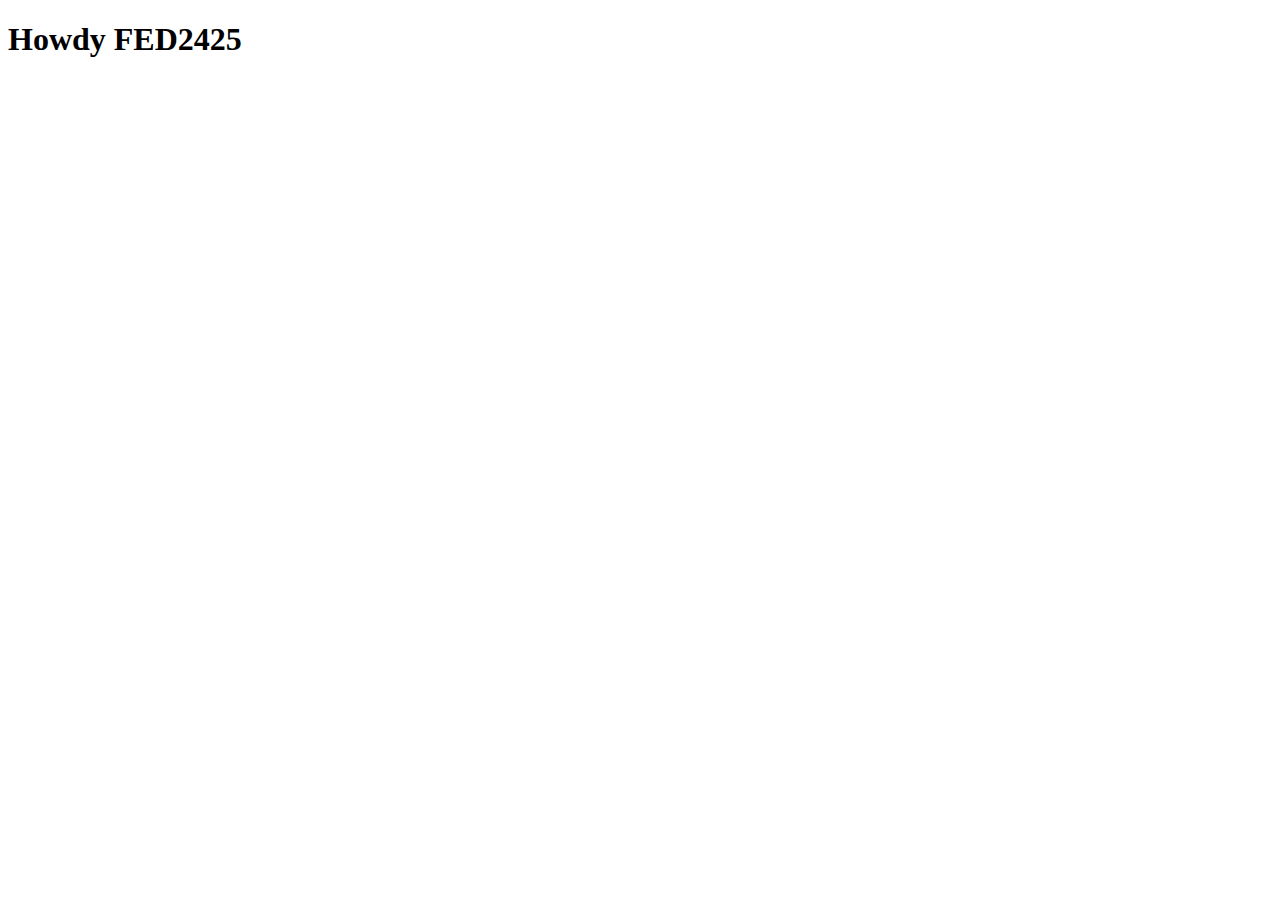
==== index.html @ 5f489bdc "Add files via upload" ====
<!DOCTYPE html>
<html lang="nl">
	
<head>
	<meta charset="UTF-8">
	<meta name="author" content="jouw naam">
	<meta name="viewport" content="width=device-width, initial-scale=1">
	
	<title>Howdy FED2425</title>
	
	<link href="styles/style.css" rel="stylesheet">
	<link rel="icon" type="image/svg+xml" href="images/favicon.svg">
</head>

<body>
	<h1>Howdy FED2425</h1>

	<script defer src="scripts/script.js"></script>
</body>
	
</html>
---- styles/style.css ----
/**************/
/* CSS REMEDY */
/**************/
*, *::after, *::before {
  box-sizing:border-box;  
}






/*********************/
/* CUSTOM PROPERTIES */
/*********************/
:root {
	/* startje */
	--color-text:#111;
	--color-background:#eee;
}





/****************/
/* JOUW STYLING */
/****************/

/* jouw code */
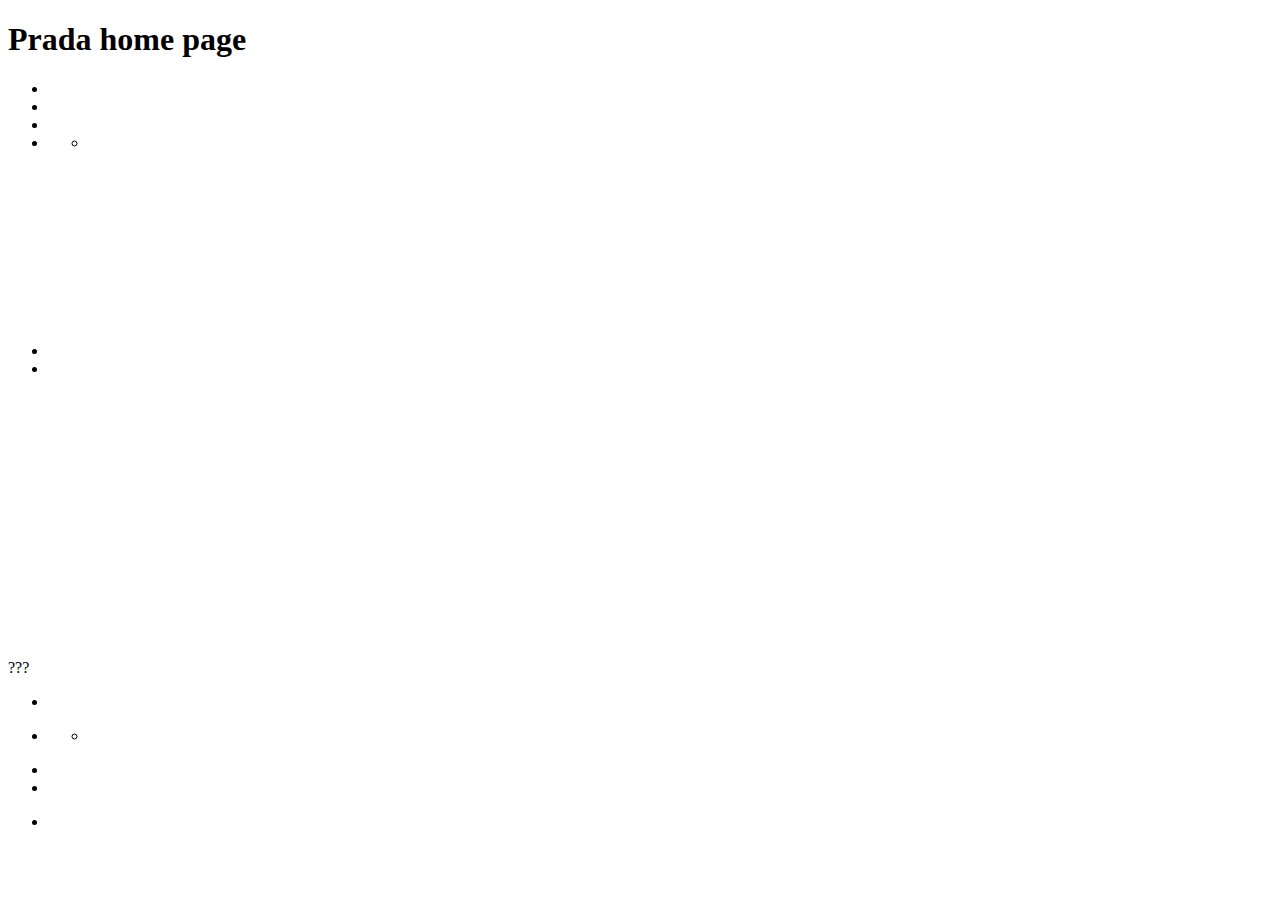
==== commit add05ef9: "Add files via upload" ====
--- a/index.html
+++ b/index.html
@@ -6,14 +6,156 @@
 	<meta name="author" content="jouw naam">
 	<meta name="viewport" content="width=device-width, initial-scale=1">
 	
-	<title>Howdy FED2425</title>
+	<title>Prada</title>
 	
 	<link href="styles/style.css" rel="stylesheet">
 	<link rel="icon" type="image/svg+xml" href="images/favicon.svg">
 </head>
 
 <body>
-	<h1>Howdy FED2425</h1>
+
+	<!-- HEADER -->
+	<header>
+		<h1>Prada home page</h1> 
+		<nav>
+			<ul>
+				<li>
+					<a href=""> <img src="" alt="">
+					</a>
+				</li>
+				<li>
+					<img src="" alt="">
+				</li>
+				<li>
+					<a href=""> <img src="" alt="">
+					</a>
+				</li>
+				<li>
+					<ul>
+						<li></li>
+					</ul>
+				</li>
+			</ul>
+		</nav>
+	</header>
+
+	
+	
+	<!-- MAIN -->
+	<main>
+
+		<!-- Section 1; Holiday Collection -->
+		<section>
+			<video src=""></video>
+			<h2></h2>
+			<p></p>
+			<ul>
+				<li>
+					<a href=""></a>
+				</li>
+				<li>
+					<a href=""></a>
+				</li>
+			</ul>
+		</section>
+
+		<!-- Section 2; Gifts for Her -->
+		<section>
+			<img src="" alt="">
+			<h2></h2>
+			<a href=""></a>
+		</section>
+
+		<!-- Section 3; Gifts for Him -->
+		<section>
+			<img src="" alt="">
+			<h2></h2>
+			<a href=""></a>
+		</section>
+
+		<!-- Section 4; Women's Bags -->
+		<section>
+			<img src="" alt="">
+			<h2></h2>
+			<a href=""></a>
+		</section>
+
+		<!-- Section 5; Men's Bags -->
+		<section>
+			<img src="" alt="">
+			<h2></h2>
+			<a href=""></a>
+		</section>
+
+		<!-- Section 6; Women's Shoes -->
+		<section>
+			<img src="" alt="">
+			<h2></h2>
+			<a href=""></a>
+		</section>
+
+		<!-- Section 7; Men's Shoes -->
+		<section>
+			<img src="" alt="">
+			<h2></h2>
+			<a href=""></a>
+		</section>		
+
+		<!-- Section; NEWS -->
+		<section>
+			<img src="" alt="">
+			<h2></h2>
+			<p></p>
+			<a href=""></a>
+		</section>
+
+	</main>
+
+
+
+	<!-- FOOTER -->
+	<footer>
+		<!-- Newsletter -->
+		<section>
+			<h2></h2>
+			???
+			<p></p>
+			<ul>
+				<li>
+					<a href=""><img src="" alt=""></a>
+				</li>
+			</ul>
+		</section>
+
+		<!-- FooterNav -->
+		<nav>
+			<ul>
+				<li>
+					<ul>
+						<li></li>
+					</ul>
+				</li>
+			</ul>
+		</nav>
+
+		<!-- FooterInfo -->
+		<section>
+			<ul>
+				<li>
+					<img src="" alt="">
+					<a href=""></a>
+				</li>
+				<li>
+					<img src="" alt="">
+					<a href=""></a>
+				</li>
+				<li>
+					<p></p>
+				</li>
+			</ul>
+		</section>
+	</footer>
+
 
 	<script defer src="scripts/script.js"></script>
 </body>
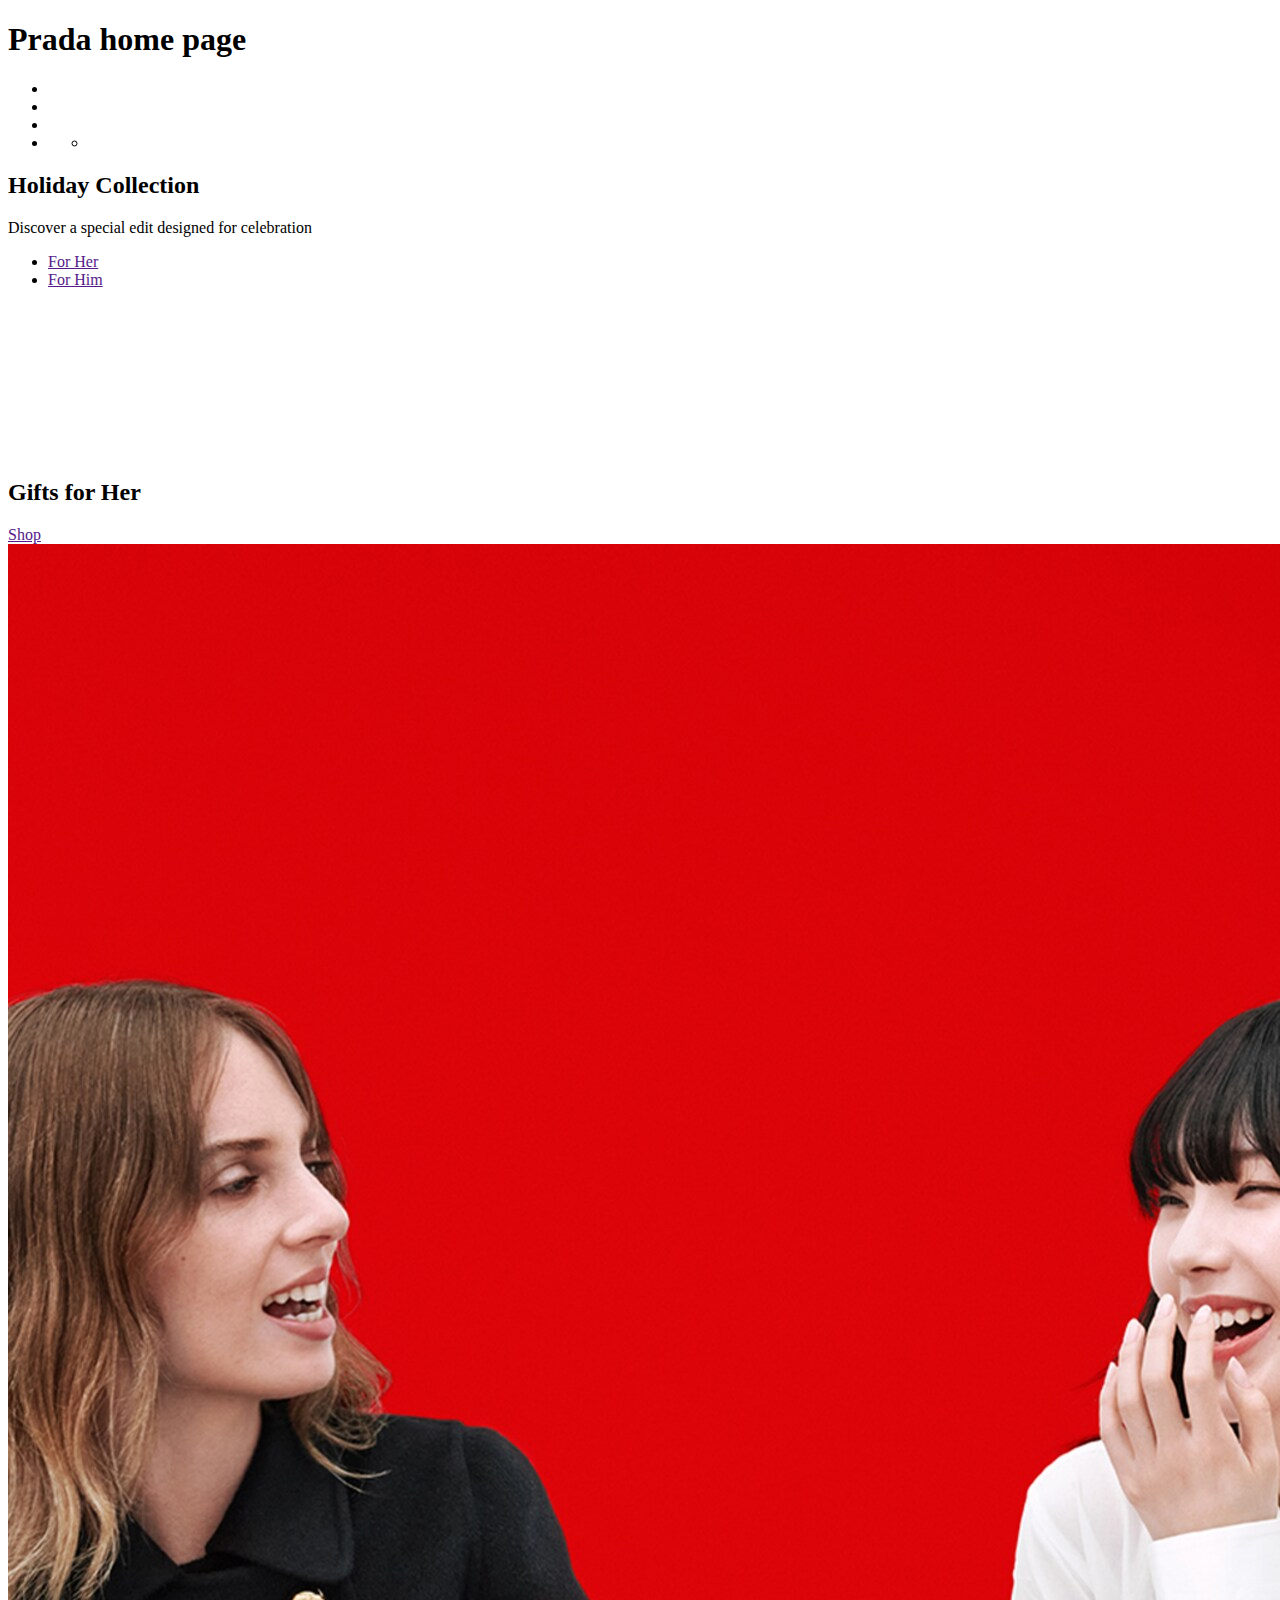
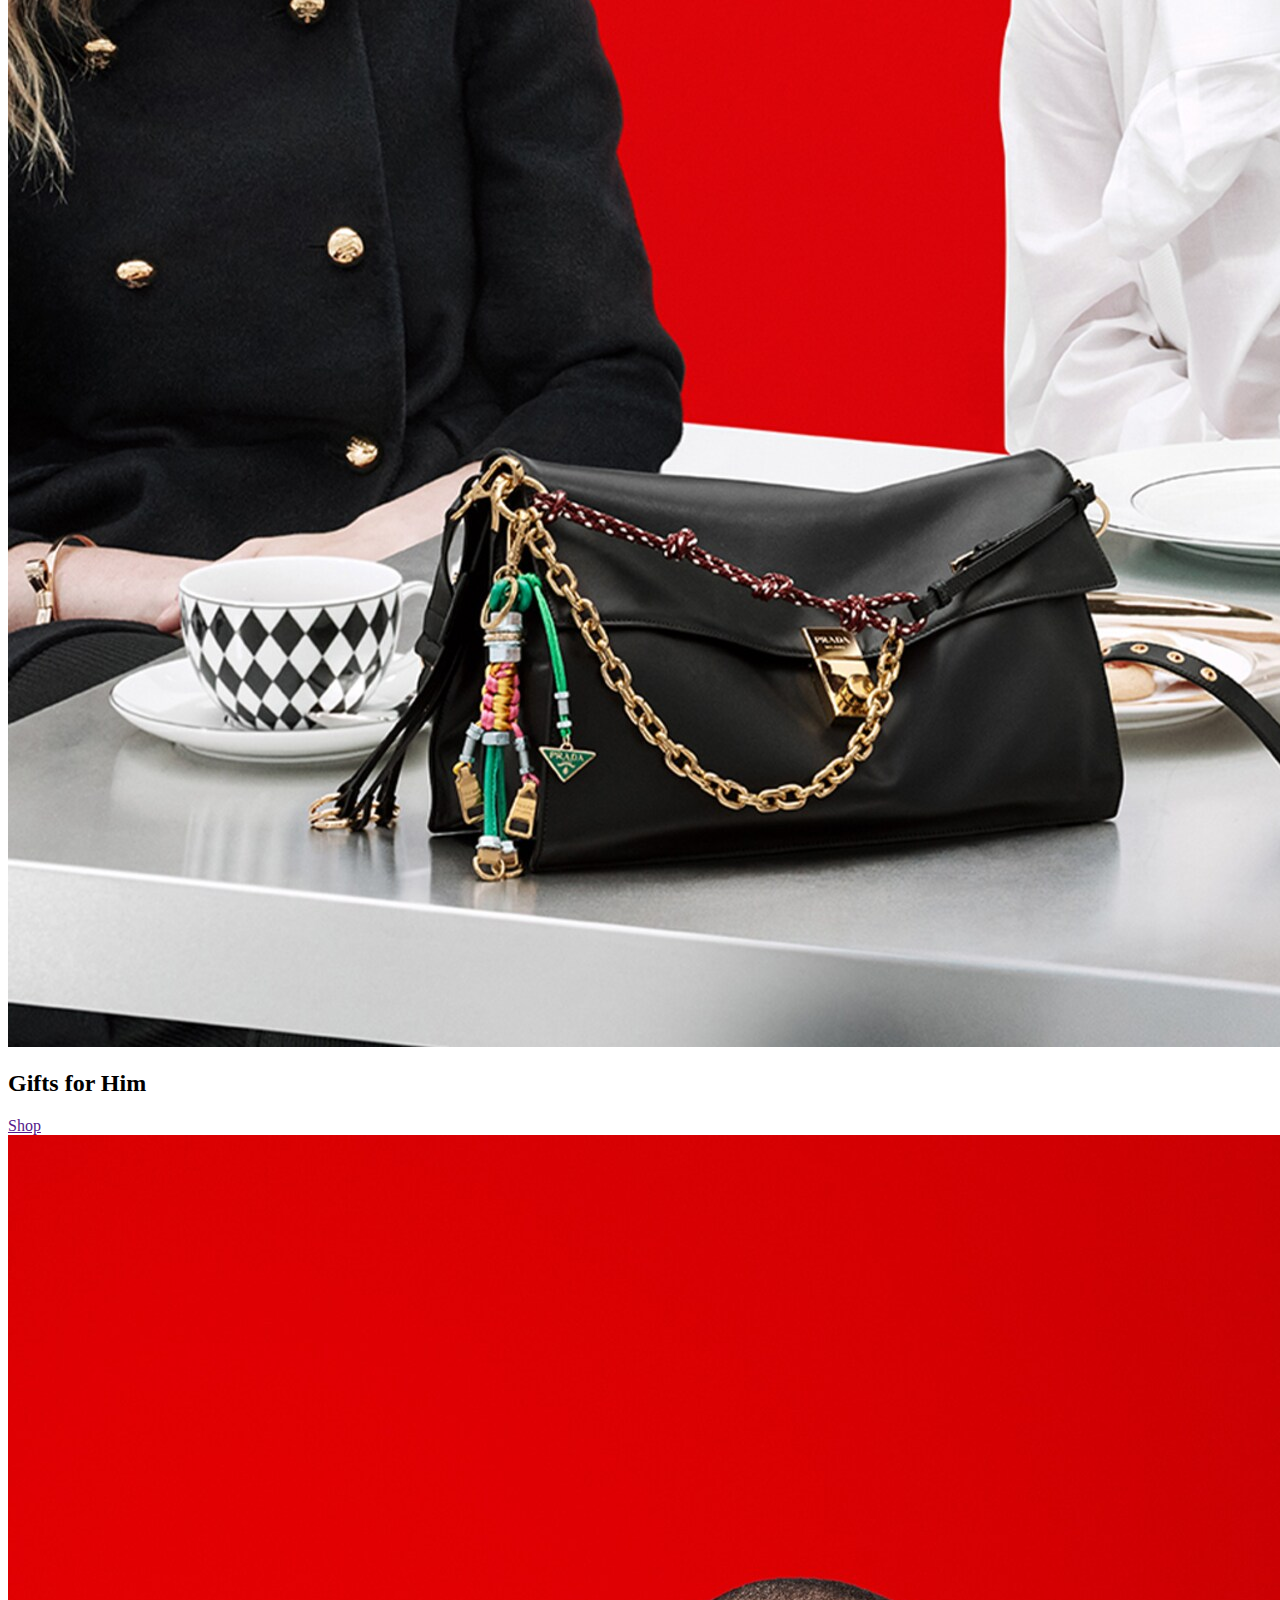
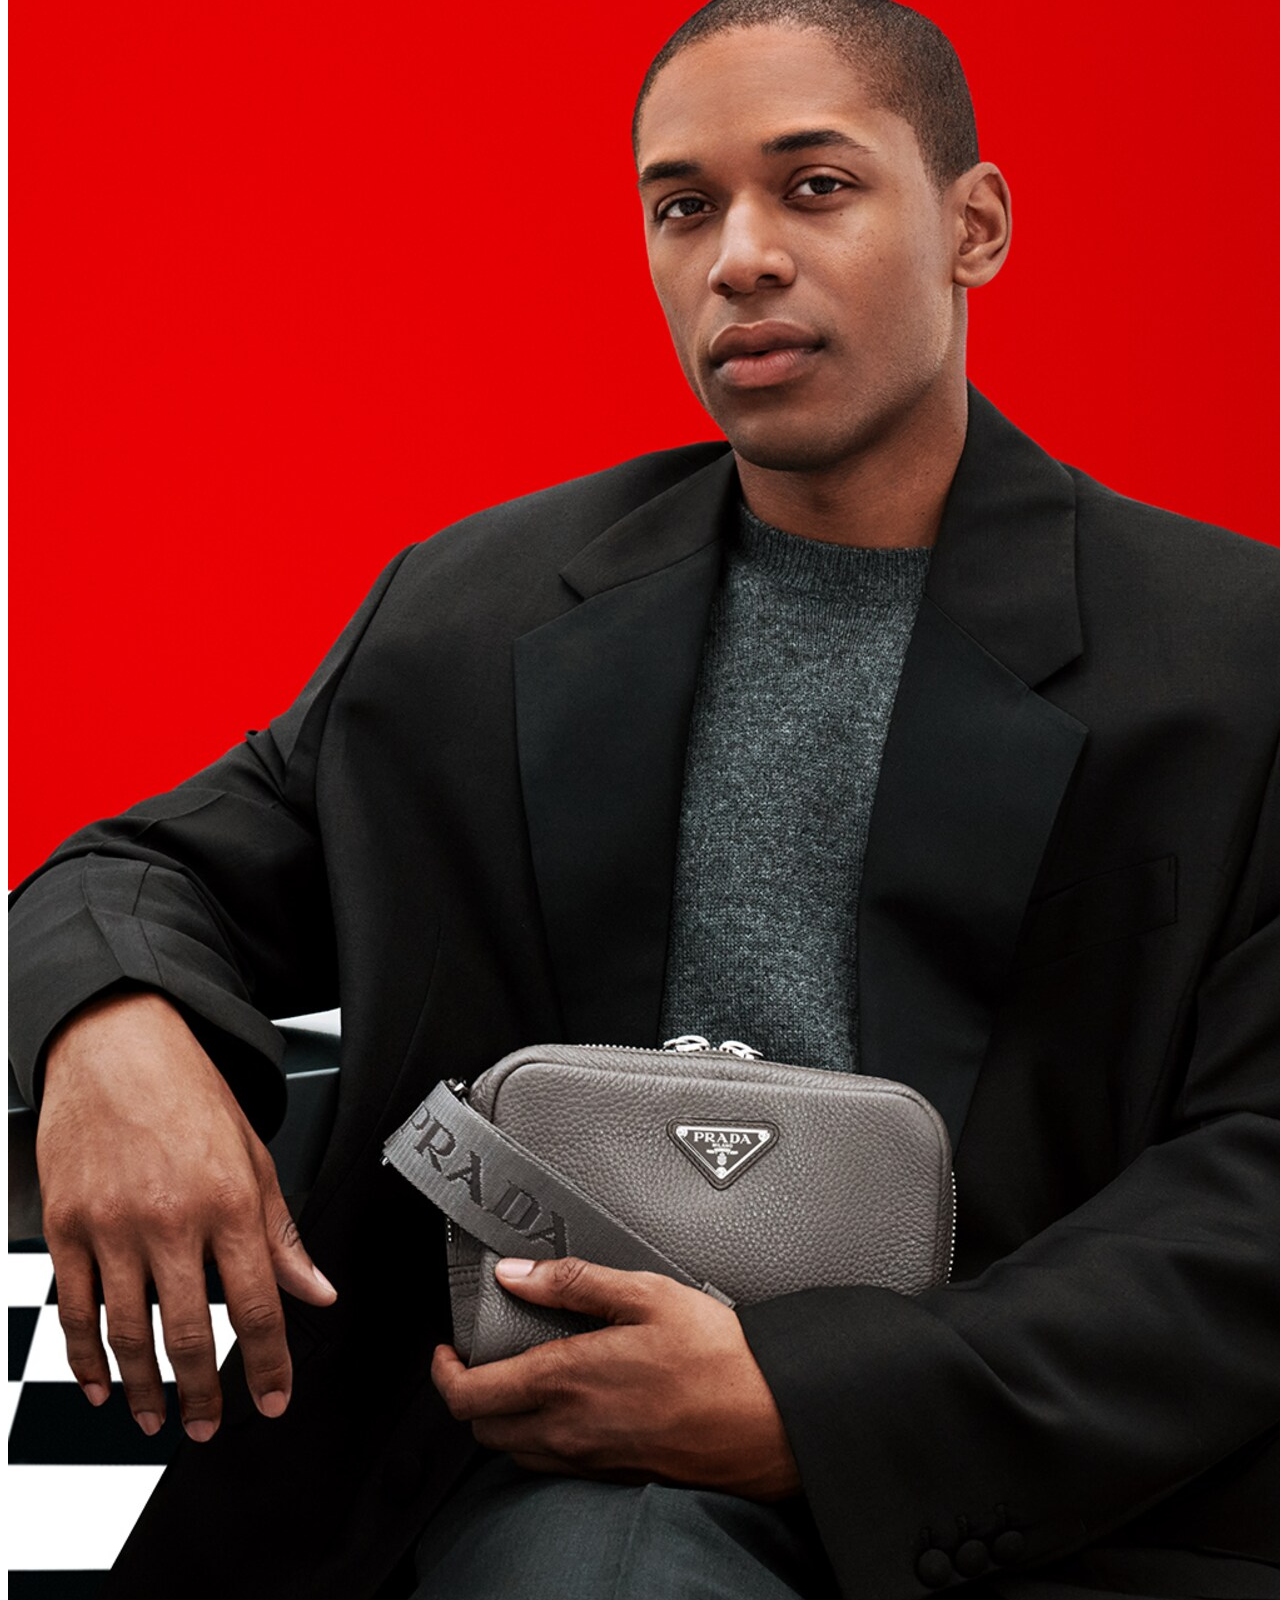
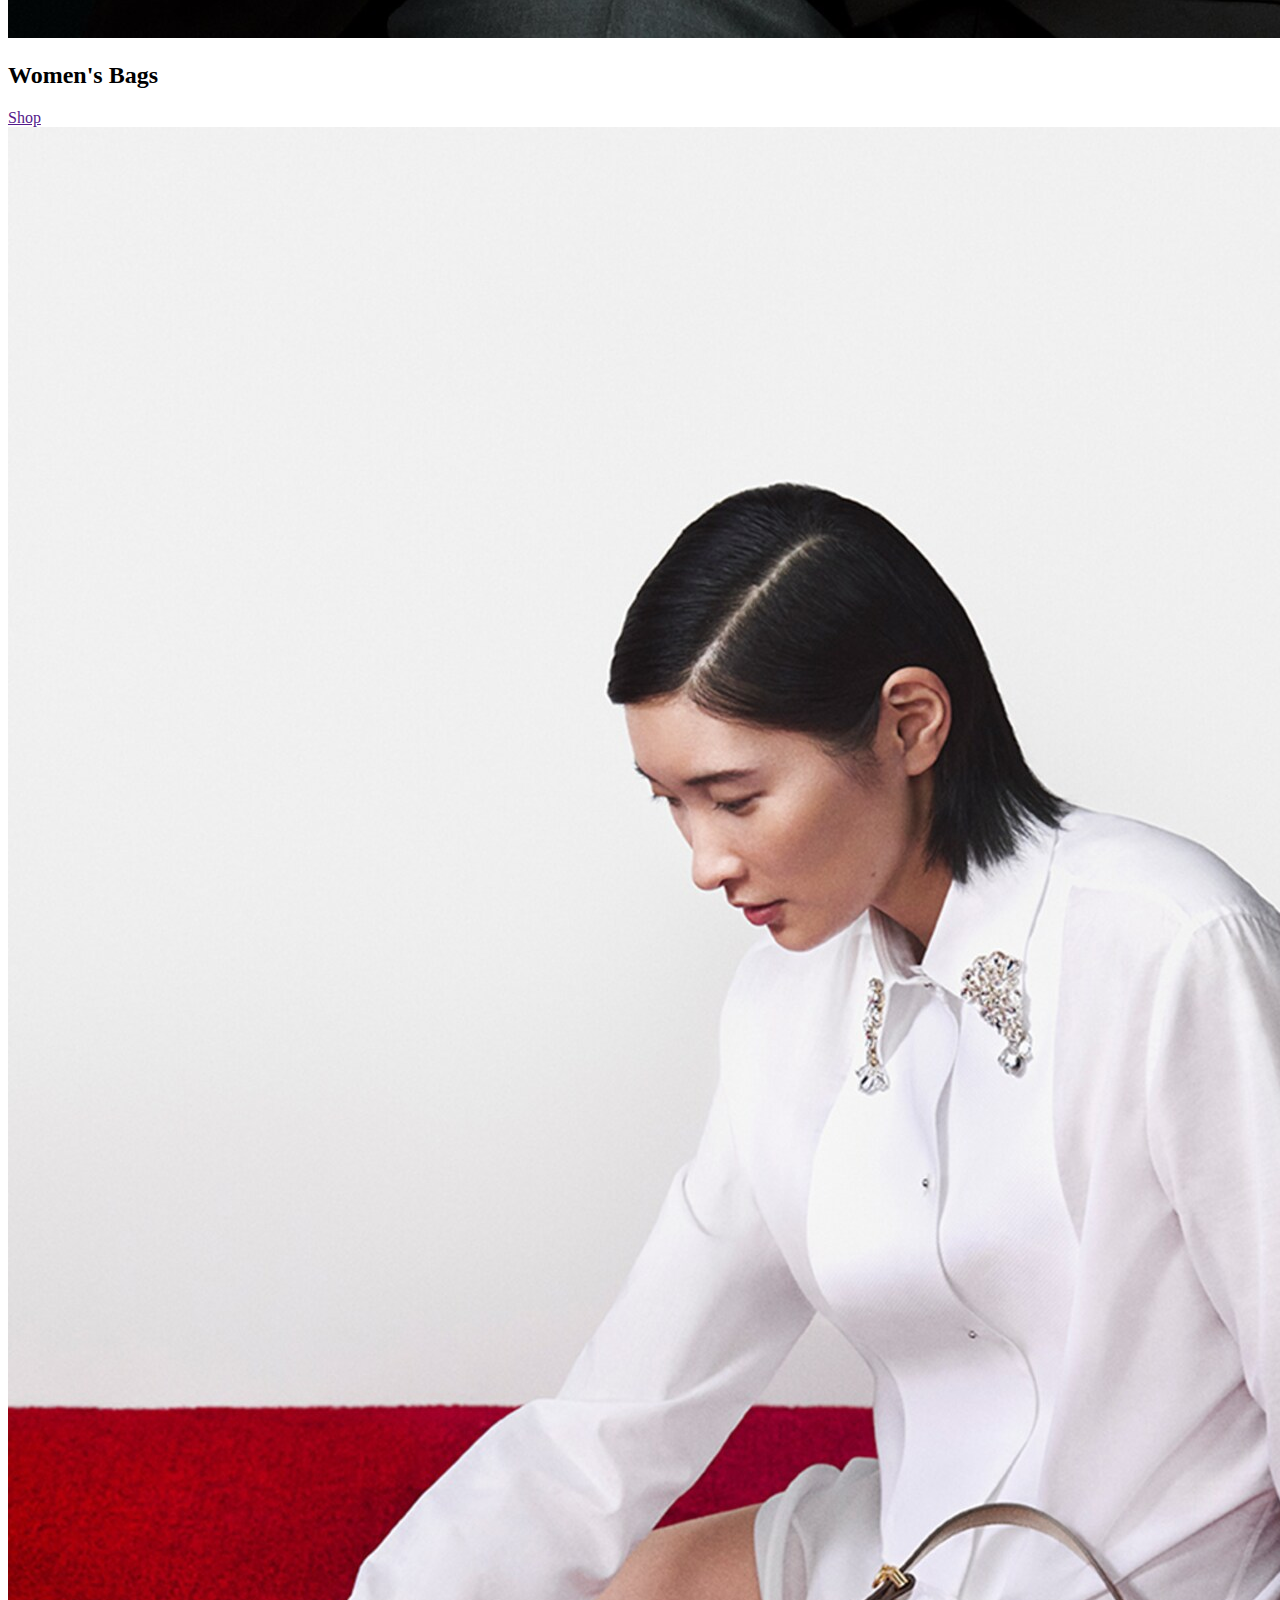
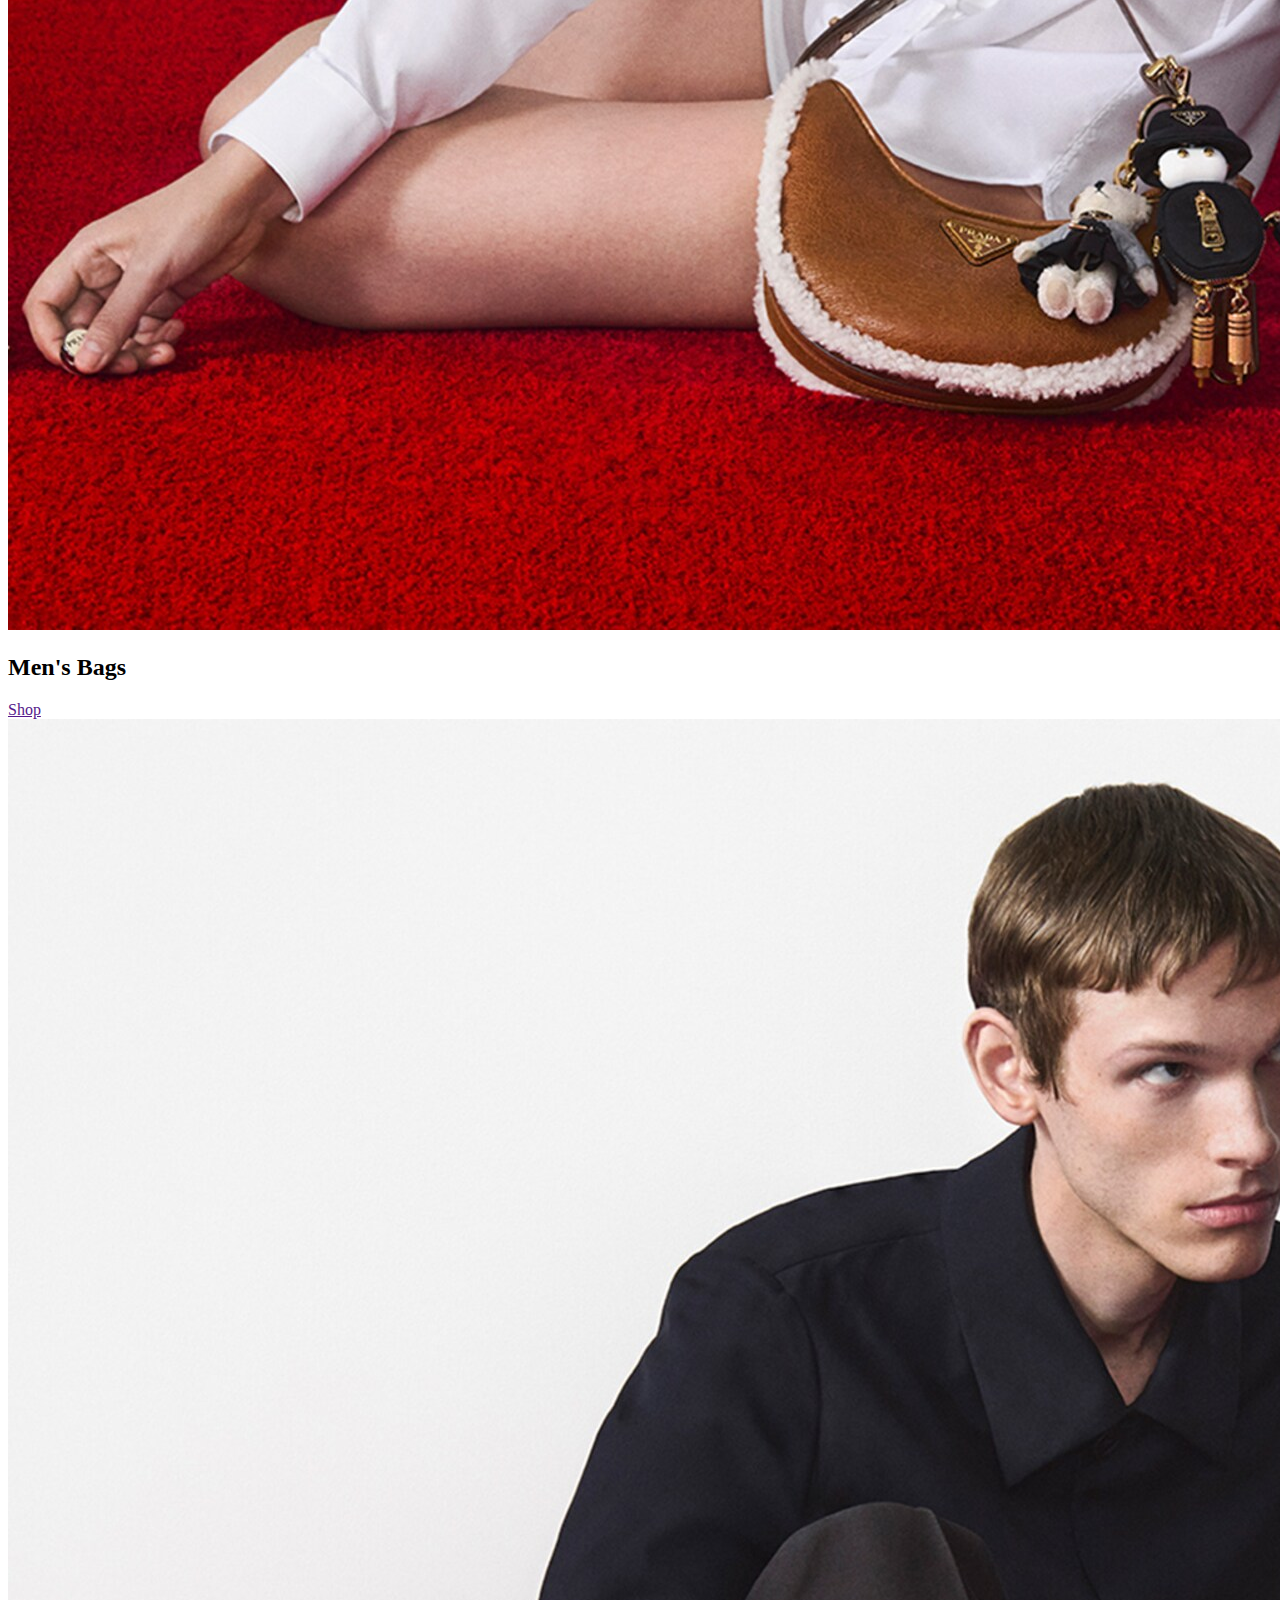
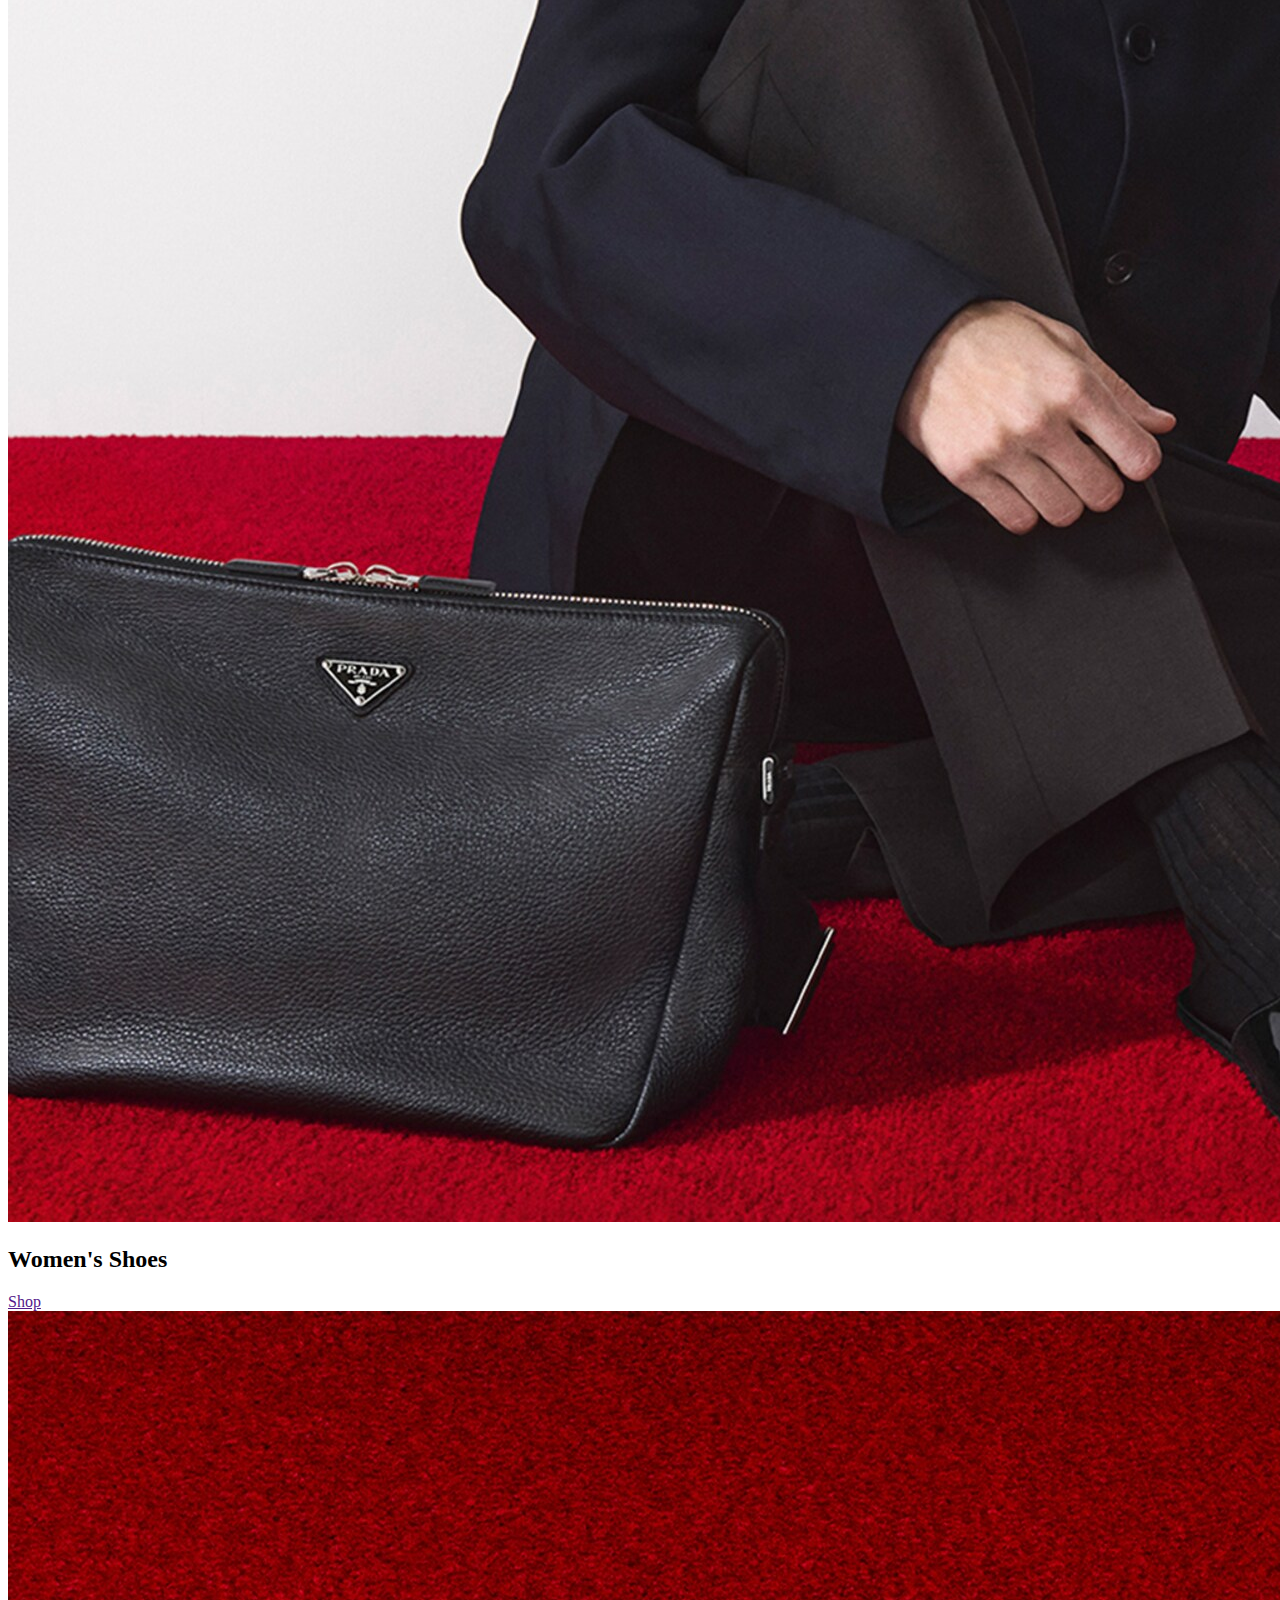
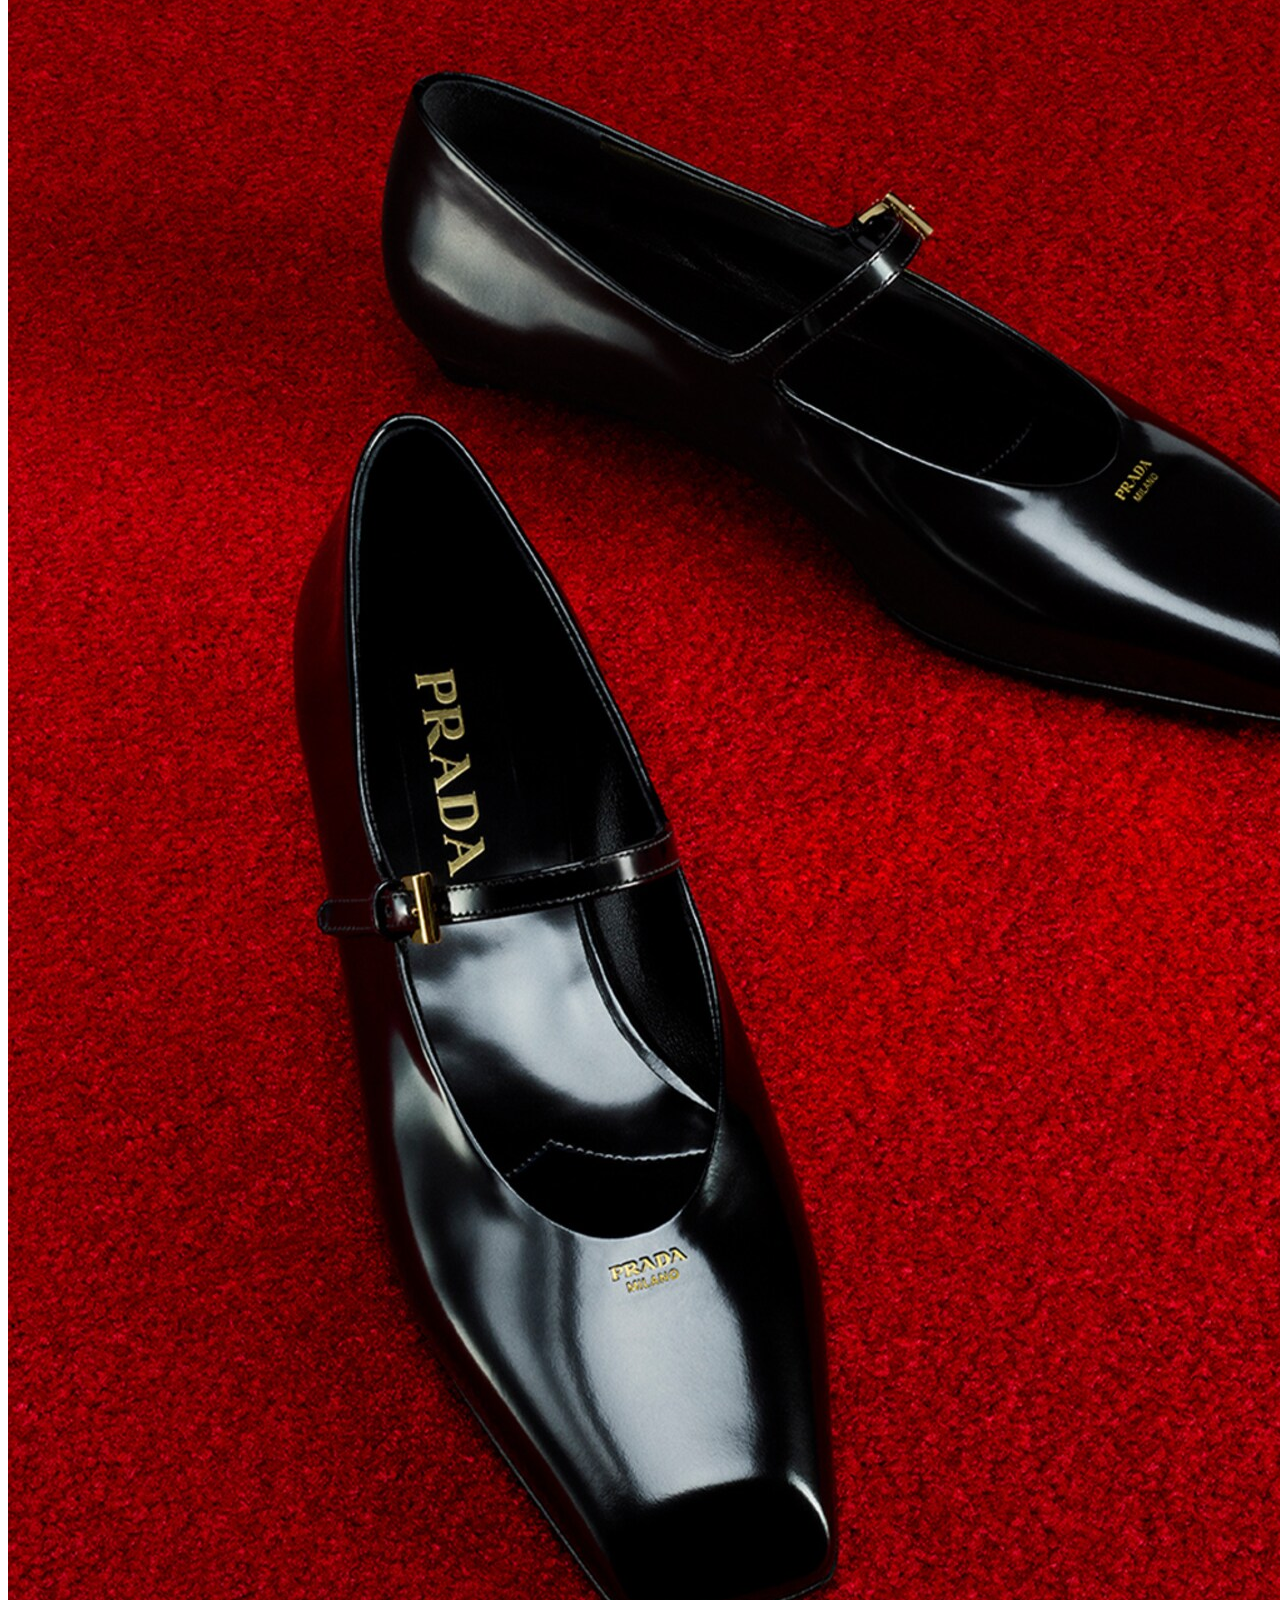
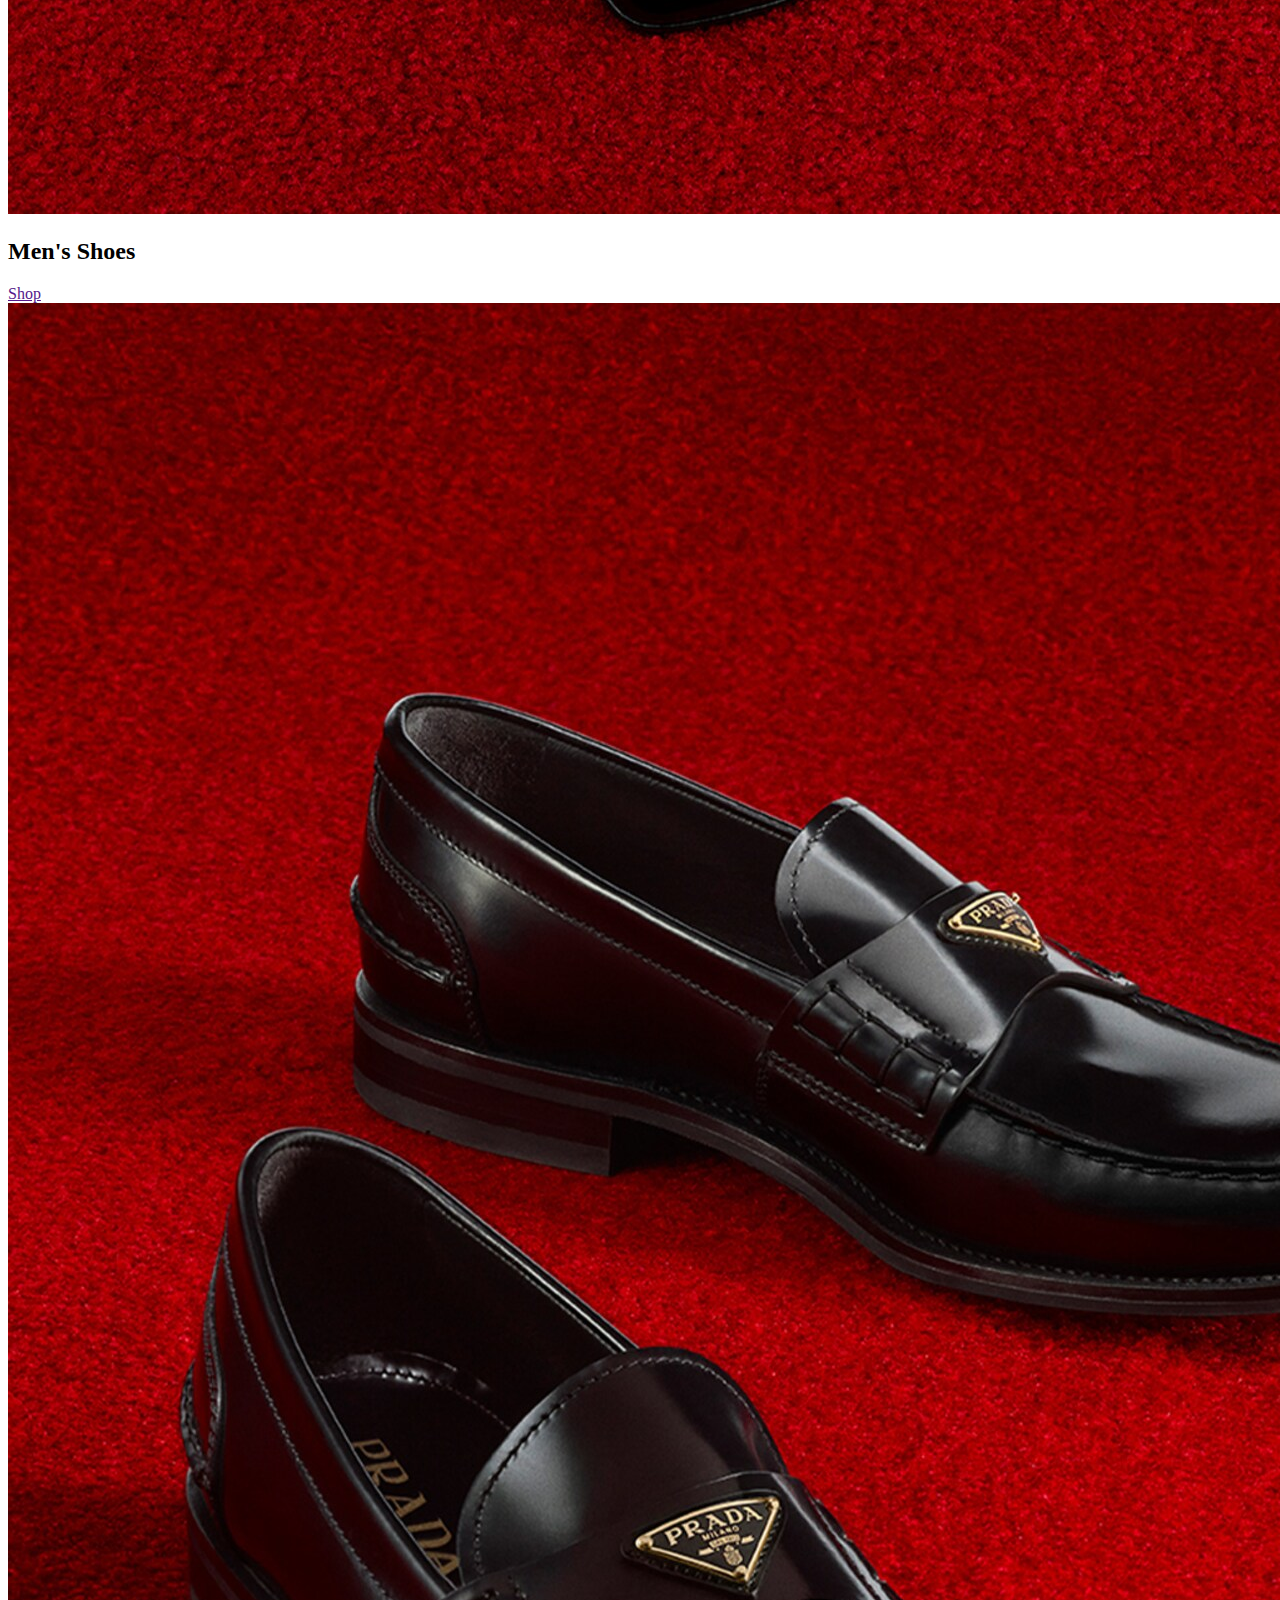
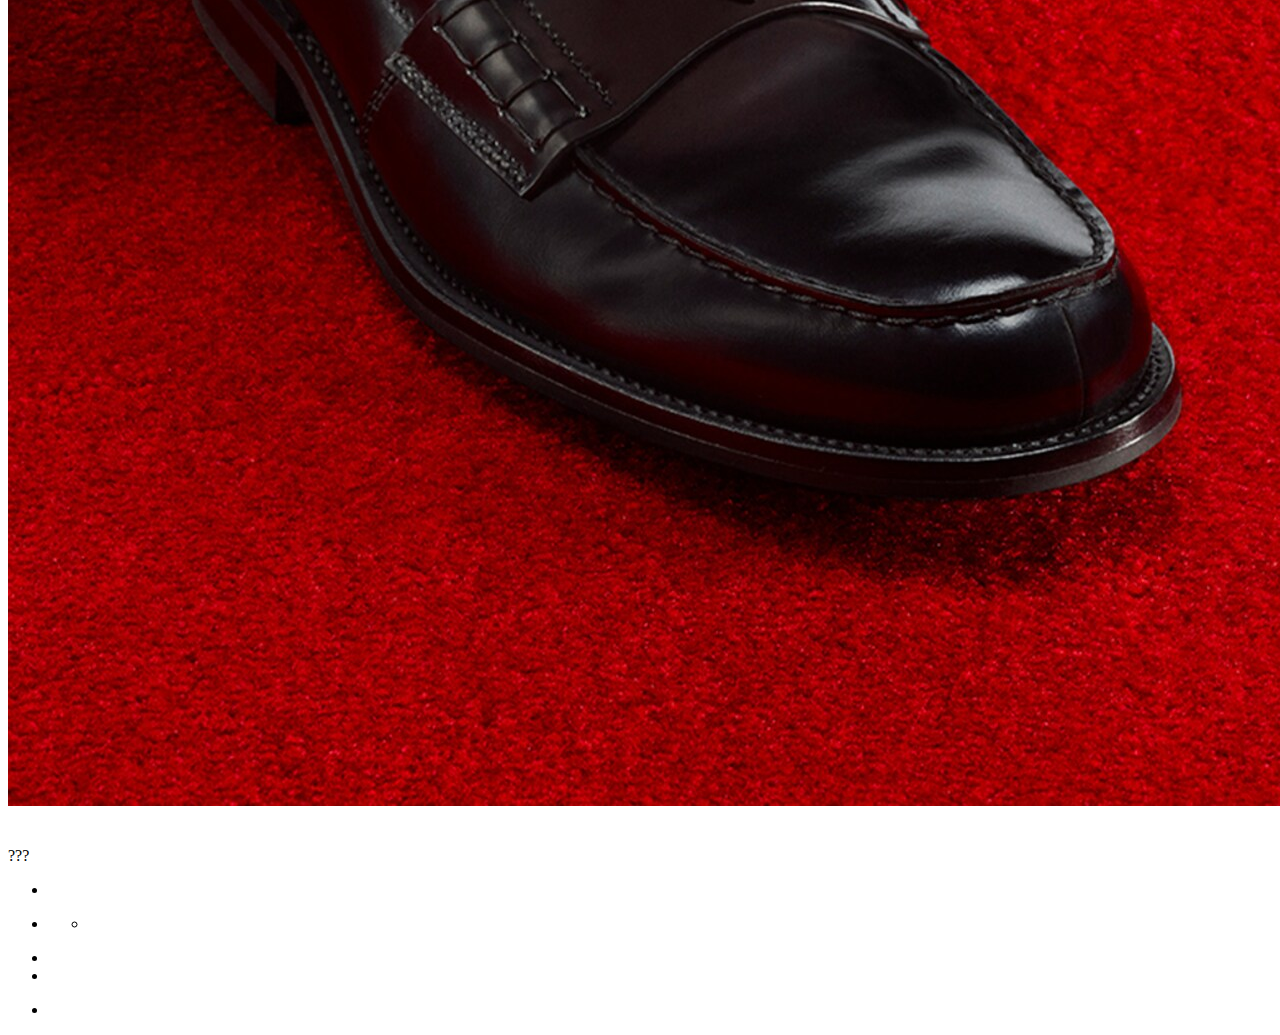
==== commit 9681fd7a: "Add files via upload" ====
--- a/index.html
+++ b/index.html
@@ -46,59 +46,59 @@
 
 		<!-- Section 1; Holiday Collection -->
 		<section>
-			<video src=""></video>
-			<h2></h2>
-			<p></p>
+			<h2>Holiday Collection</h2>
+			<p>Discover a special edit designed for celebration</p>
 			<ul>
 				<li>
-					<a href=""></a>
+					<a href="">For Her</a>
 				</li>
 				<li>
-					<a href=""></a>
+					<a href="">For Him</a>
 				</li>
 			</ul>
+			<video src="images/Prada-vid-home-klein.mp4"></video>
 		</section>
 
 		<!-- Section 2; Gifts for Her -->
 		<section>
-			<img src="" alt="">
-			<h2></h2>
-			<a href=""></a>
+			<h2>Gifts for Her</h2>
+			<a href="">Shop</a>
+			<img src="images/Prada-giftsforher.jpeg" alt="Foto van gifts for her">
 		</section>
 
 		<!-- Section 3; Gifts for Him -->
 		<section>
-			<img src="" alt="">
-			<h2></h2>
-			<a href=""></a>
+			<h2>Gifts for Him</h2>
+			<a href="">Shop</a>
+			<img src="images/Prada-giftsforhim.jpeg" alt="Foto van gifts for him">
 		</section>
 
 		<!-- Section 4; Women's Bags -->
 		<section>
-			<img src="" alt="">
-			<h2></h2>
-			<a href=""></a>
+			<h2>Women's Bags</h2>
+			<a href="">Shop</a>
+			<img src="images/Prada-womensbag.jpeg" alt="Foto van womens bag">
 		</section>
 
 		<!-- Section 5; Men's Bags -->
 		<section>
-			<img src="" alt="">
-			<h2></h2>
-			<a href=""></a>
+			<h2>Men's Bags</h2>
+			<a href="">Shop</a>
+			<img src="images/Prada-mensbag.jpeg" alt="Foto van mens bag">
 		</section>
 
 		<!-- Section 6; Women's Shoes -->
 		<section>
-			<img src="" alt="">
-			<h2></h2>
-			<a href=""></a>
+			<h2>Women's Shoes</h2>
+			<a href="">Shop</a>
+			<img src="images/Prada-womensshoes.jpeg" alt="Foto van womens shoes">
 		</section>
 
 		<!-- Section 7; Men's Shoes -->
 		<section>
-			<img src="" alt="">
-			<h2></h2>
-			<a href=""></a>
+			<h2>Men's Shoes</h2>
+			<a href="">Shop</a>
+			<img src="images/Prada-mensshoes.jpeg" alt="Foto van mens shoes">
 		</section>		
 
 		<!-- Section; NEWS -->
--- a/styles/style.css
+++ b/styles/style.css
@@ -27,5 +27,6 @@
 /* JOUW STYLING */
 /****************/
 
+
 /* jouw code */
 
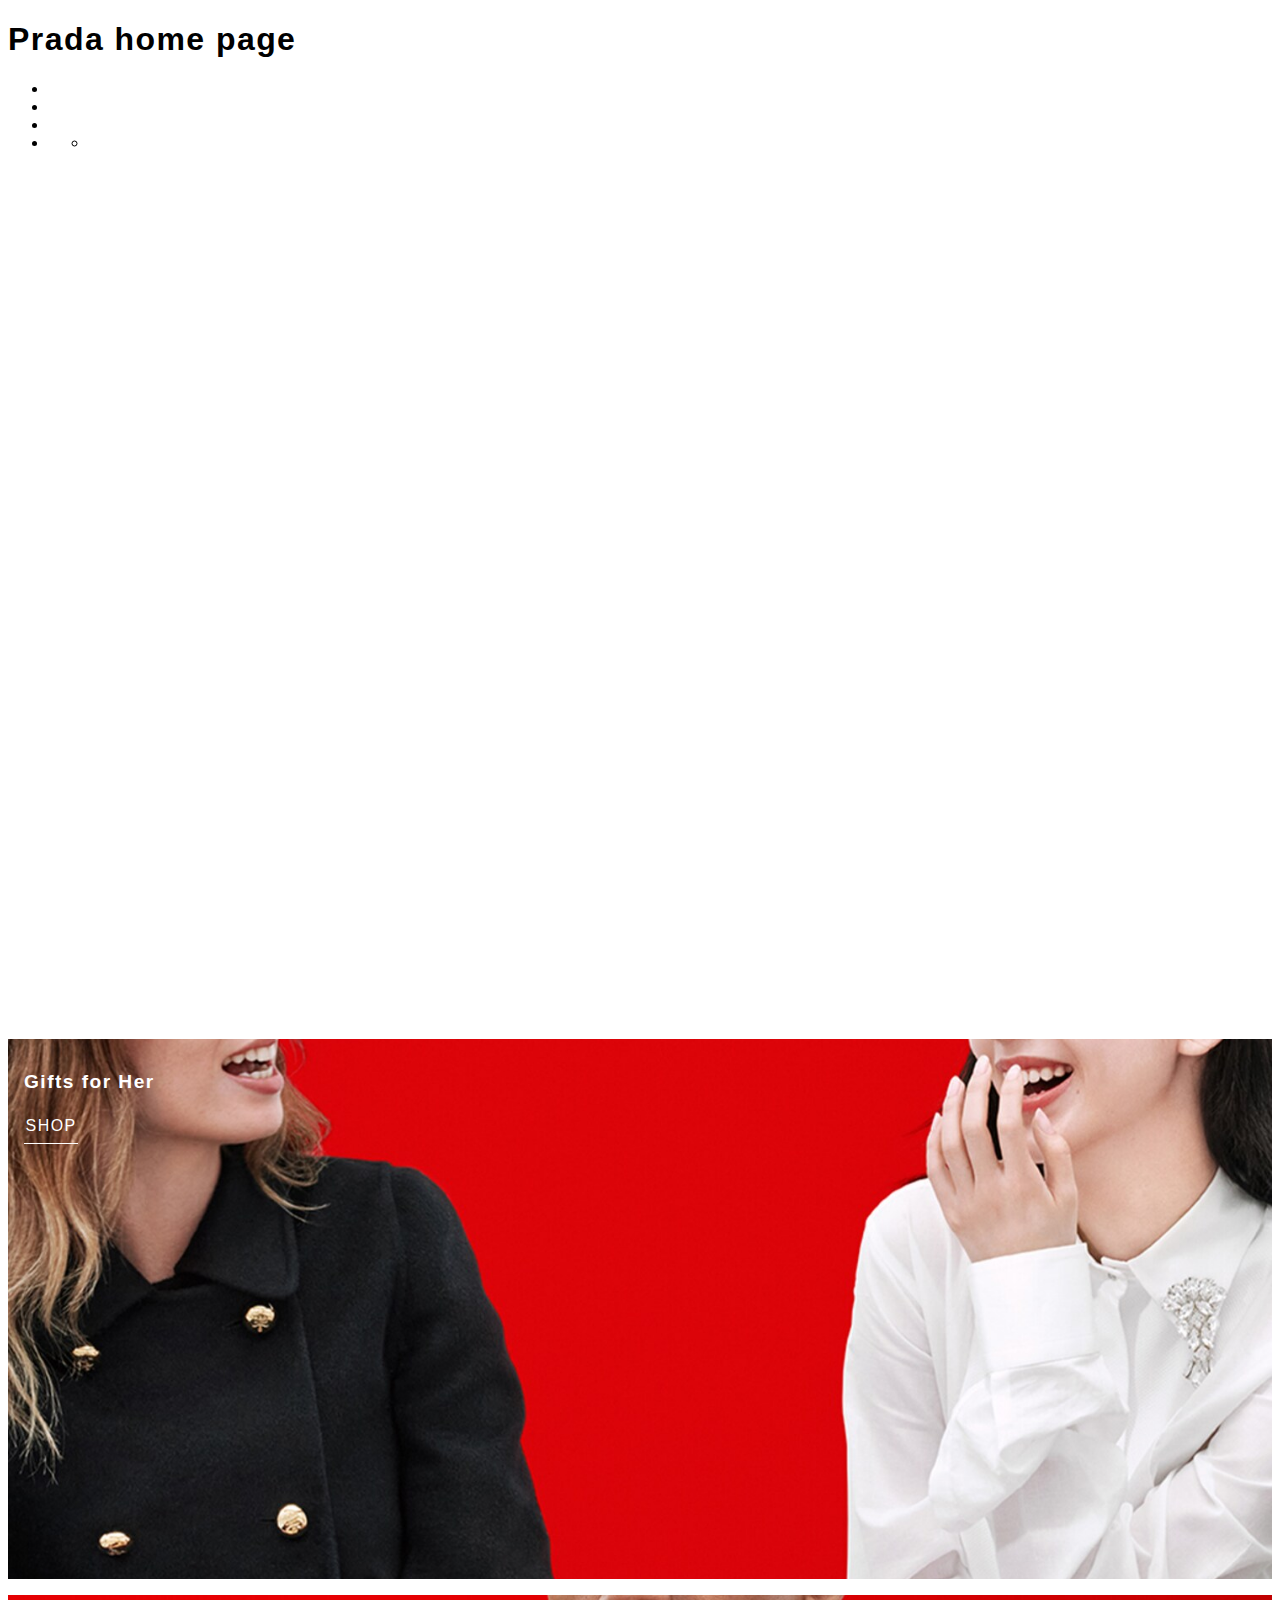
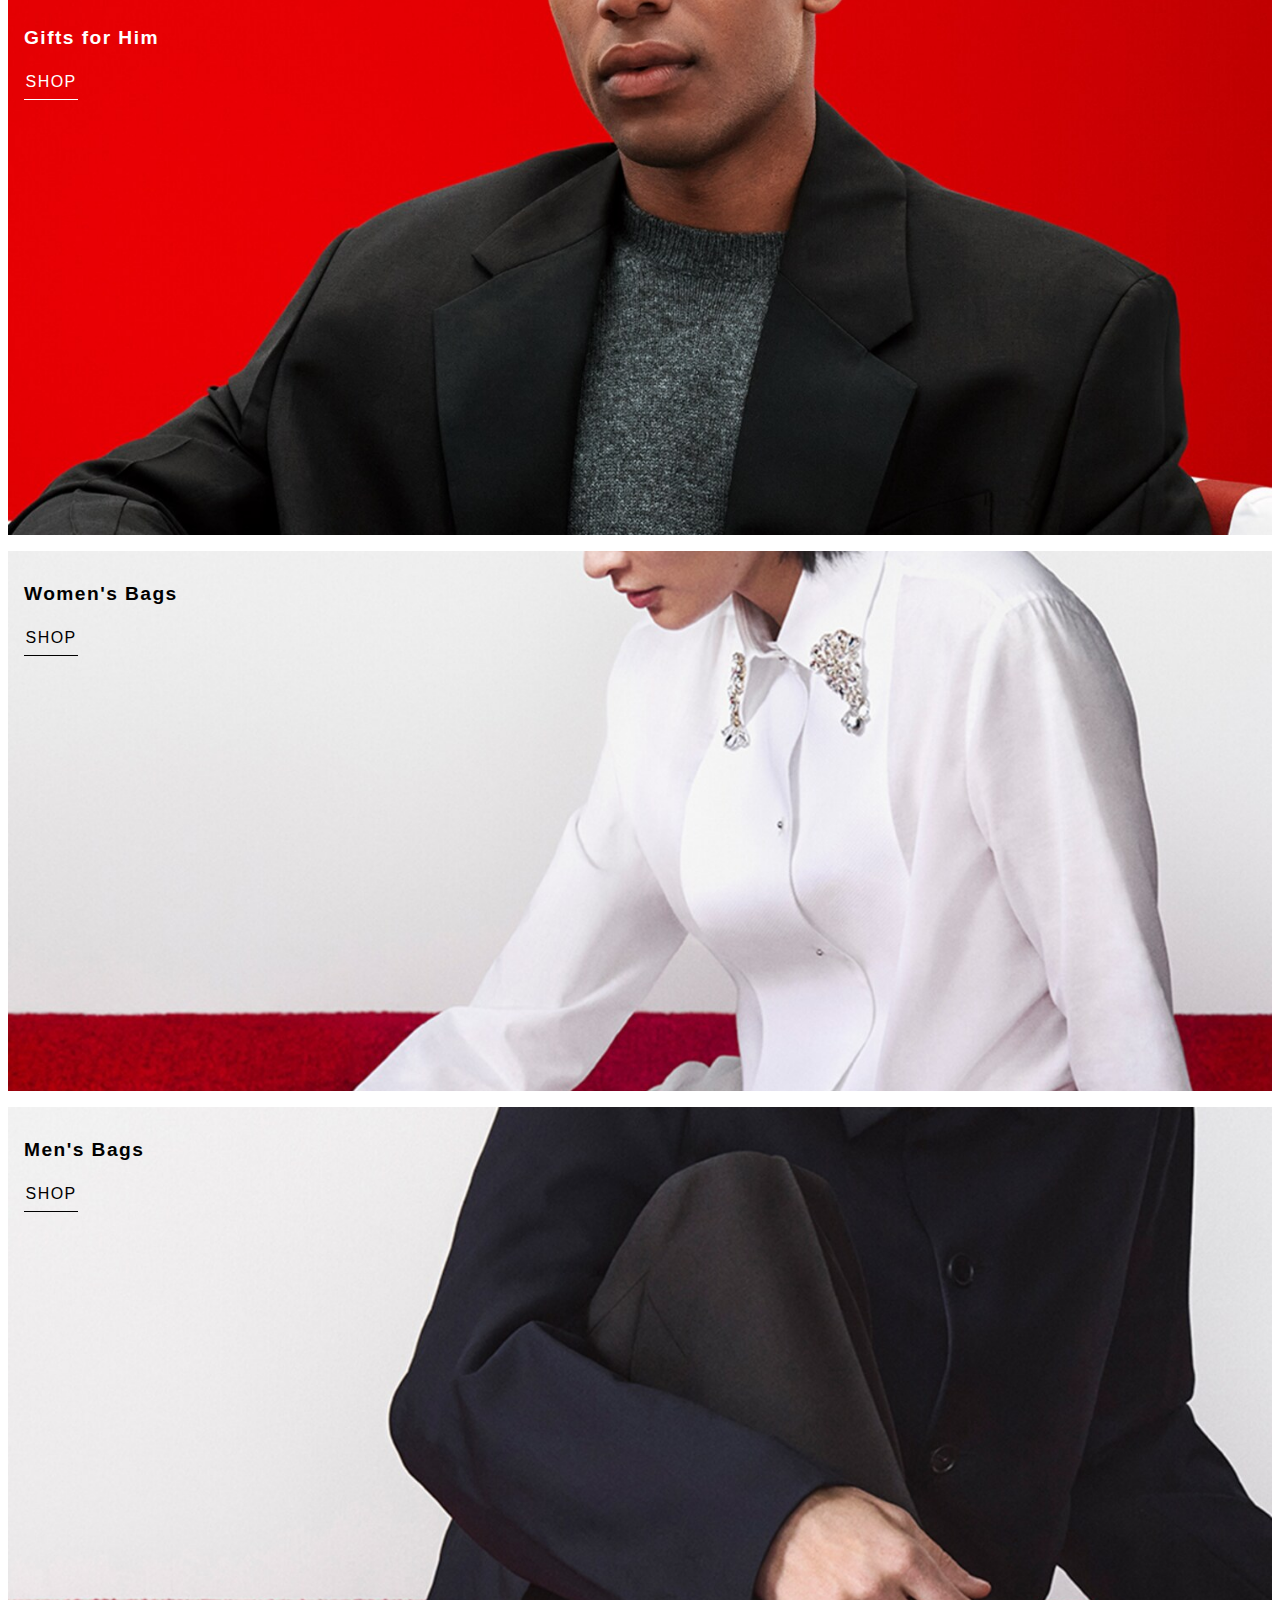
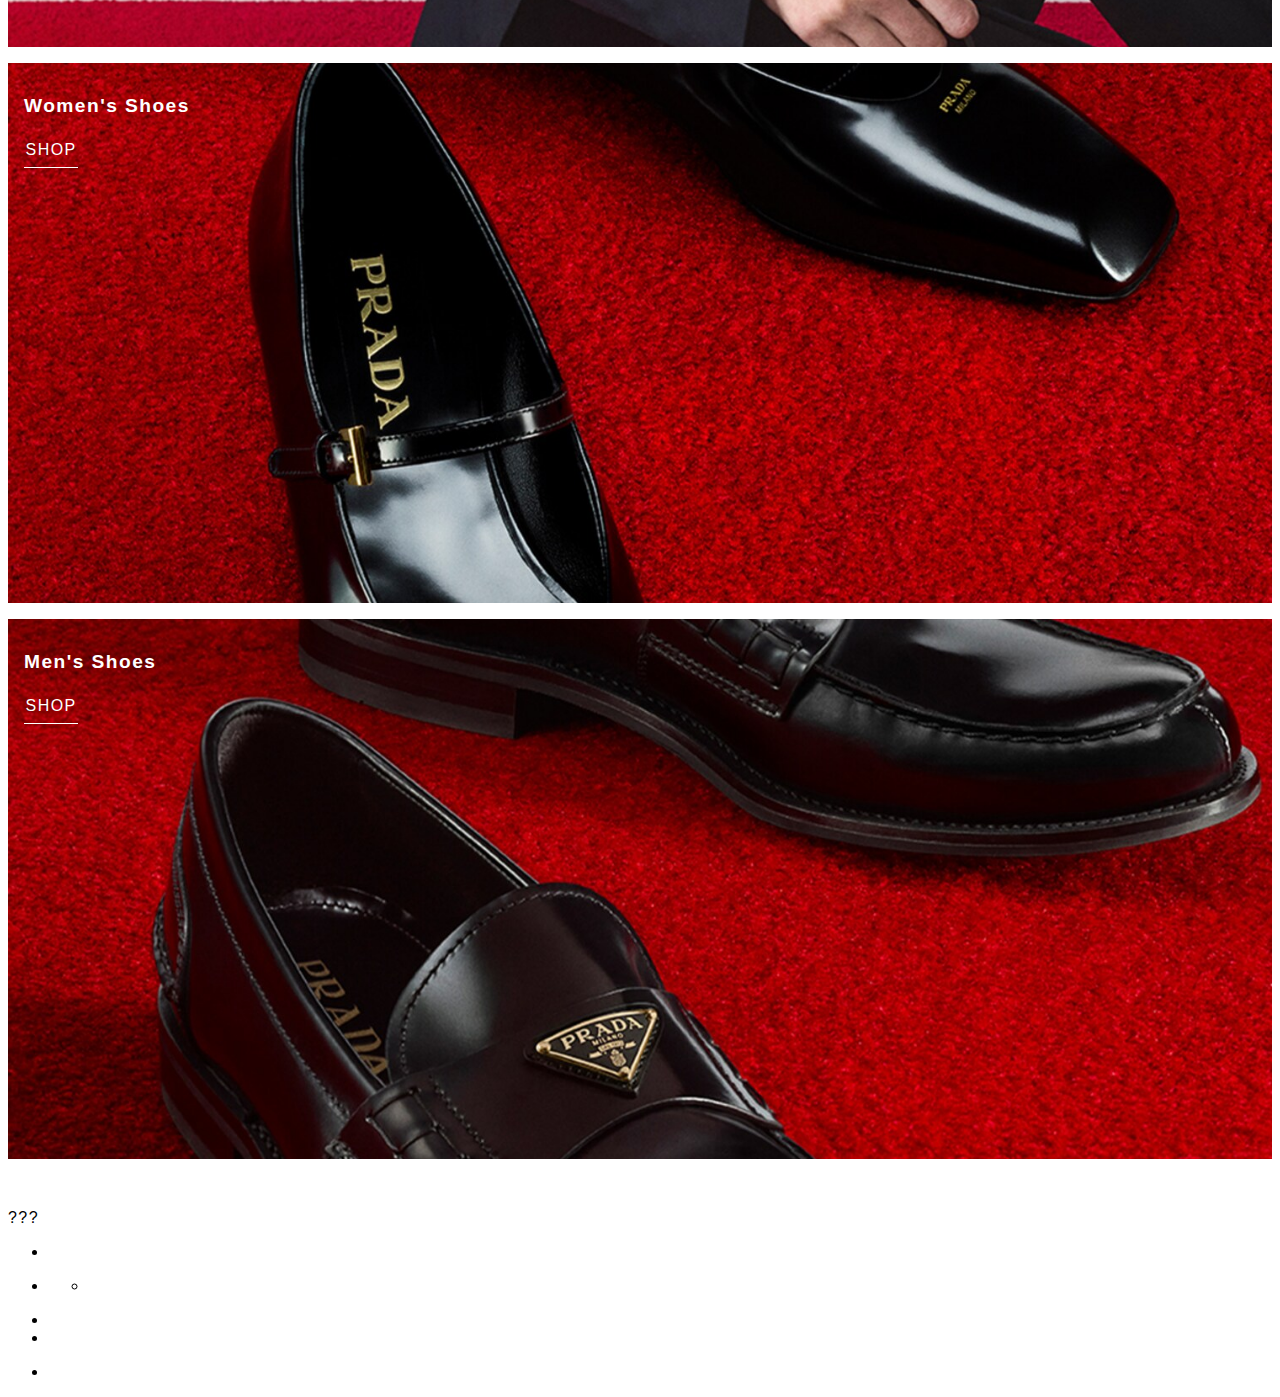
==== commit 39466fec: "Add files via upload" ====
--- a/index.html
+++ b/index.html
@@ -45,57 +45,57 @@
 	<main>
 
 		<!-- Section 1; Holiday Collection -->
-		<section>
+		<section class="HolidayCollection">
 			<h2>Holiday Collection</h2>
 			<p>Discover a special edit designed for celebration</p>
 			<ul>
 				<li>
-					<a href="">For Her</a>
+					<a href="#">For Her</a>
 				</li>
 				<li>
-					<a href="">For Him</a>
+					<a href="#">For Him</a>
 				</li>
 			</ul>
-			<video src="images/Prada-vid-home-klein.mp4"></video>
+			<video src="images/Prada-vid-home-klein.mp4" autoplay loop muted></video>
 		</section>
 
 		<!-- Section 2; Gifts for Her -->
-		<section>
+		<section class="GiftsHer">
 			<h2>Gifts for Her</h2>
 			<a href="">Shop</a>
 			<img src="images/Prada-giftsforher.jpeg" alt="Foto van gifts for her">
 		</section>
 
 		<!-- Section 3; Gifts for Him -->
-		<section>
+		<section class="GiftsHim">
 			<h2>Gifts for Him</h2>
 			<a href="">Shop</a>
 			<img src="images/Prada-giftsforhim.jpeg" alt="Foto van gifts for him">
 		</section>
 
 		<!-- Section 4; Women's Bags -->
-		<section>
+		<section class="WomensBags">
 			<h2>Women's Bags</h2>
 			<a href="">Shop</a>
 			<img src="images/Prada-womensbag.jpeg" alt="Foto van womens bag">
 		</section>
 
 		<!-- Section 5; Men's Bags -->
-		<section>
+		<section class="MensBag">
 			<h2>Men's Bags</h2>
 			<a href="">Shop</a>
 			<img src="images/Prada-mensbag.jpeg" alt="Foto van mens bag">
 		</section>
 
 		<!-- Section 6; Women's Shoes -->
-		<section>
+		<section class="WomensShoes">
 			<h2>Women's Shoes</h2>
 			<a href="">Shop</a>
 			<img src="images/Prada-womensshoes.jpeg" alt="Foto van womens shoes">
 		</section>
 
 		<!-- Section 7; Men's Shoes -->
-		<section>
+		<section class="MensShoes">
 			<h2>Men's Shoes</h2>
 			<a href="">Shop</a>
 			<img src="images/Prada-mensshoes.jpeg" alt="Foto van mens shoes">
--- a/styles/style.css
+++ b/styles/style.css
@@ -17,6 +17,9 @@
 	/* startje */
 	--color-text:#111;
 	--color-background:#eee;
+	font-family: Arial, Helvetica, sans-serif;
+	letter-spacing: 0.09em;
+	font-weight: 300;
 }
 
 
@@ -27,6 +30,330 @@
 /* JOUW STYLING */
 /****************/
 
-
-/* jouw code */
-
+h2 {
+	font-size: 1.2em;
+	font-weight: 550;
+}
+
+section {
+	margin-bottom: 1rem;
+}
+/* Holiday Collection Section */
+
+.HolidayCollection {
+    position: relative;
+    display: flex;
+    flex-direction: column; /* Plaatst elementen onder elkaar */
+    align-items: center; /* Centreert de inhoud horizontaal */
+    justify-content: center; /* Centreert de inhoud verticaal */
+    height: 95vh;
+    overflow: hidden;
+    text-align: center;
+	padding-top: 30rem;
+}
+
+.HolidayCollection video {
+    position: absolute;
+    top: 0;
+    left: 0;
+    width: 100%;
+    height: 95vh;
+    object-fit: cover;
+    z-index: -1;
+}
+
+.HolidayCollection h2,
+.HolidayCollection p {
+    color: rgb(255, 255, 255);
+    position: relative;
+    z-index: 1;
+    margin: 1rem 0; /* Ruimte tussen tekst */
+}
+
+.HolidayCollection p {
+	font-size: 0.8em;
+	margin: 0 3rem 0 3rem;
+}
+
+.HolidayCollection ul {
+    display: flex; /* Zorg dat de knoppen naast elkaar staan */
+    flex-wrap: wrap;
+	gap: 1rem; /* Ruimte tussen de knoppen */
+    padding: 0;
+    margin: 3em 0; /* Ruimte boven en onder de lijst */
+    list-style: none; /* Verwijder standaard lijststijl */
+    z-index: 1;
+}
+
+.HolidayCollection ul li a {
+    color: white;
+    text-decoration: none;
+	text-transform: uppercase;
+    padding: 0.5rem 0.1rem;
+    border-bottom: 1px solid white;
+    transition: background-color 0.3s, color 0.3s;
+}
+
+.HolidayCollection ul li a:active {
+    background-color: white;
+    color: black;
+}
+
+@media (max-width: 768px) {
+    .HolidayCollection ul {
+        flex-wrap: nowrap; /* Voorkomt dat de knoppen onder elkaar gaan */
+        justify-content: space-evenly; /* Verdeel knoppen gelijkmatig */
+    }
+
+    .HolidayCollection ul li a {
+        font-size: 0.9rem;
+        text-align: center;
+    }
+}
+
+
+/* Gifts for Her Section */
+
+.GiftsHer {
+    position: relative; /* Dit maakt het mogelijk om de inhoud bovenop de afbeelding te positioneren */
+    display: flex;
+    flex-direction: column;
+    align-items: flex-start;
+    justify-content: flex-start; 
+    height: 60vh; /* De hoogte is de volledige viewport */
+    padding: 1rem 0 0 1rem; /* Extra ruimte bovenin als je dat nodig hebt */
+	margin-bottom: 1rem;
+}
+
+.GiftsHer img {
+	position: absolute;
+    top: 0;
+    left: 0;
+    width: 100%;
+    height: 60vh;
+    object-fit: cover;
+    z-index: -1;
+}
+
+.GiftsHer h2 {
+	color: rgb(255, 255, 255);
+}
+
+.GiftsHer a {
+	color: white;
+    text-decoration: none;
+	text-transform: uppercase;
+    padding: 0.5rem 0.1rem;
+    border-bottom: 1px solid white;
+    transition: background-color 0.3s, color 0.3s;
+}
+
+.GiftsHer a:active {
+    background-color: white;
+    color: black;
+}
+
+
+/* Gifts for Him Section */
+
+.GiftsHim {
+    position: relative; /* Dit maakt het mogelijk om de inhoud bovenop de afbeelding te positioneren */
+    display: flex;
+    flex-direction: column;
+    align-items: flex-start;
+    justify-content: flex-start; 
+    height: 60vh; /* De hoogte is de volledige viewport */
+    padding: 1rem 0 0 1rem; /* Extra ruimte bovenin als je dat nodig hebt */
+}
+
+.GiftsHim img {
+	position: absolute;
+    top: 0;
+    left: 0;
+    width: 100%;
+    height: 60vh;
+    object-fit: cover;
+    z-index: -1;
+}
+
+.GiftsHim h2 {
+	color: rgb(255, 255, 255);
+}
+
+.GiftsHim a {
+	color: white;
+    text-decoration: none;
+	text-transform: uppercase;
+    padding: 0.5rem 0.1rem;
+    border-bottom: 1px solid white;
+    transition: background-color 0.3s, color 0.3s;
+}
+
+.GiftsHim a:active {
+    background-color: white;
+    color: black;
+}
+
+
+/* Women's Bags Section */
+
+.WomensBags {
+    position: relative; /* Dit maakt het mogelijk om de inhoud bovenop de afbeelding te positioneren */
+    display: flex;
+    flex-direction: column;
+    align-items: flex-start;
+    justify-content: flex-start; 
+    height: 60vh; /* De hoogte is de volledige viewport */
+    padding: 1rem 0 0 1rem; /* Extra ruimte bovenin als je dat nodig hebt */
+}
+
+.WomensBags img {
+	position: absolute;
+    top: 0;
+    left: 0;
+    width: 100%;
+    height: 60vh;
+    object-fit: cover;
+    z-index: -1;
+}
+
+.WomensBags h2 {
+	color: rgb(0, 0, 0);
+}
+
+.WomensBags a {
+	color: rgb(0, 0, 0);
+    text-decoration: none;
+	text-transform: uppercase;
+    padding: 0.5rem 0.1rem;
+    border-bottom: 1px solid rgb(0, 0, 0);
+    transition: background-color 0.3s, color 0.3s;
+}
+
+.WomensBags a:active {
+    background-color: rgb(0, 0, 0);
+    color: rgb(255, 255, 255);
+}
+
+
+/* Men's Bags Section */
+
+.MensBag {
+    position: relative; /* Dit maakt het mogelijk om de inhoud bovenop de afbeelding te positioneren */
+    display: flex;
+    flex-direction: column;
+    align-items: flex-start;
+    justify-content: flex-start; 
+    height: 60vh; /* De hoogte is de volledige viewport */
+    padding: 1rem 0 0 1rem; /* Extra ruimte bovenin als je dat nodig hebt */
+}
+
+.MensBag img {
+	position: absolute;
+    top: 0;
+    left: 0;
+    width: 100%;
+    height: 60vh;
+    object-fit: cover;
+    z-index: -1;
+}
+
+.MensBag h2 {
+	color: rgb(0, 0, 0);
+}
+
+.MensBag a {
+	color: rgb(0, 0, 0);
+    text-decoration: none;
+	text-transform: uppercase;
+    padding: 0.5rem 0.1rem;
+    border-bottom: 1px solid rgb(0, 0, 0);
+    transition: background-color 0.3s, color 0.3s;
+}
+
+.MensBag a:active {
+    background-color: rgb(0, 0, 0);
+    color: rgb(255, 255, 255);
+}
+
+
+/* Women's Shoes Section */
+
+.WomensShoes {
+    position: relative; /* Dit maakt het mogelijk om de inhoud bovenop de afbeelding te positioneren */
+    display: flex;
+    flex-direction: column;
+    align-items: flex-start;
+    justify-content: flex-start; 
+    height: 60vh; /* De hoogte is de volledige viewport */
+    padding: 1rem 0 0 1rem; /* Extra ruimte bovenin als je dat nodig hebt */
+}
+
+.WomensShoes img {
+	position: absolute;
+    top: 0;
+    left: 0;
+    width: 100%;
+    height: 60vh;
+    object-fit: cover;
+    z-index: -1;
+}
+
+.WomensShoes h2 {
+	color: rgb(255, 255, 255);
+}
+
+.WomensShoes a {
+	color: white;
+    text-decoration: none;
+	text-transform: uppercase;
+    padding: 0.5rem 0.1rem;
+    border-bottom: 1px solid white;
+    transition: background-color 0.3s, color 0.3s;
+}
+
+.WomensShoes a:active {
+    background-color: white;
+    color: black;
+}
+
+
+/* Men's Shoes Section */
+
+.MensShoes {
+    position: relative; /* Dit maakt het mogelijk om de inhoud bovenop de afbeelding te positioneren */
+    display: flex;
+    flex-direction: column;
+    align-items: flex-start;
+    justify-content: flex-start; 
+    height: 60vh; /* De hoogte is de volledige viewport */
+    padding: 1rem 0 0 1rem; /* Extra ruimte bovenin als je dat nodig hebt */
+}
+
+.MensShoes img {
+	position: absolute;
+    top: 0;
+    left: 0;
+    width: 100%;
+    height: 60vh;
+    object-fit: cover;
+    z-index: -1;
+}
+
+.MensShoes h2 {
+	color: rgb(255, 255, 255);
+}
+
+.MensShoes a {
+	color: white;
+    text-decoration: none;
+	text-transform: uppercase;
+    padding: 0.5rem 0.1rem;
+    border-bottom: 1px solid white;
+    transition: background-color 0.3s, color 0.3s;
+}
+
+.MensShoes a:active {
+    background-color: white;
+    color: black;
+}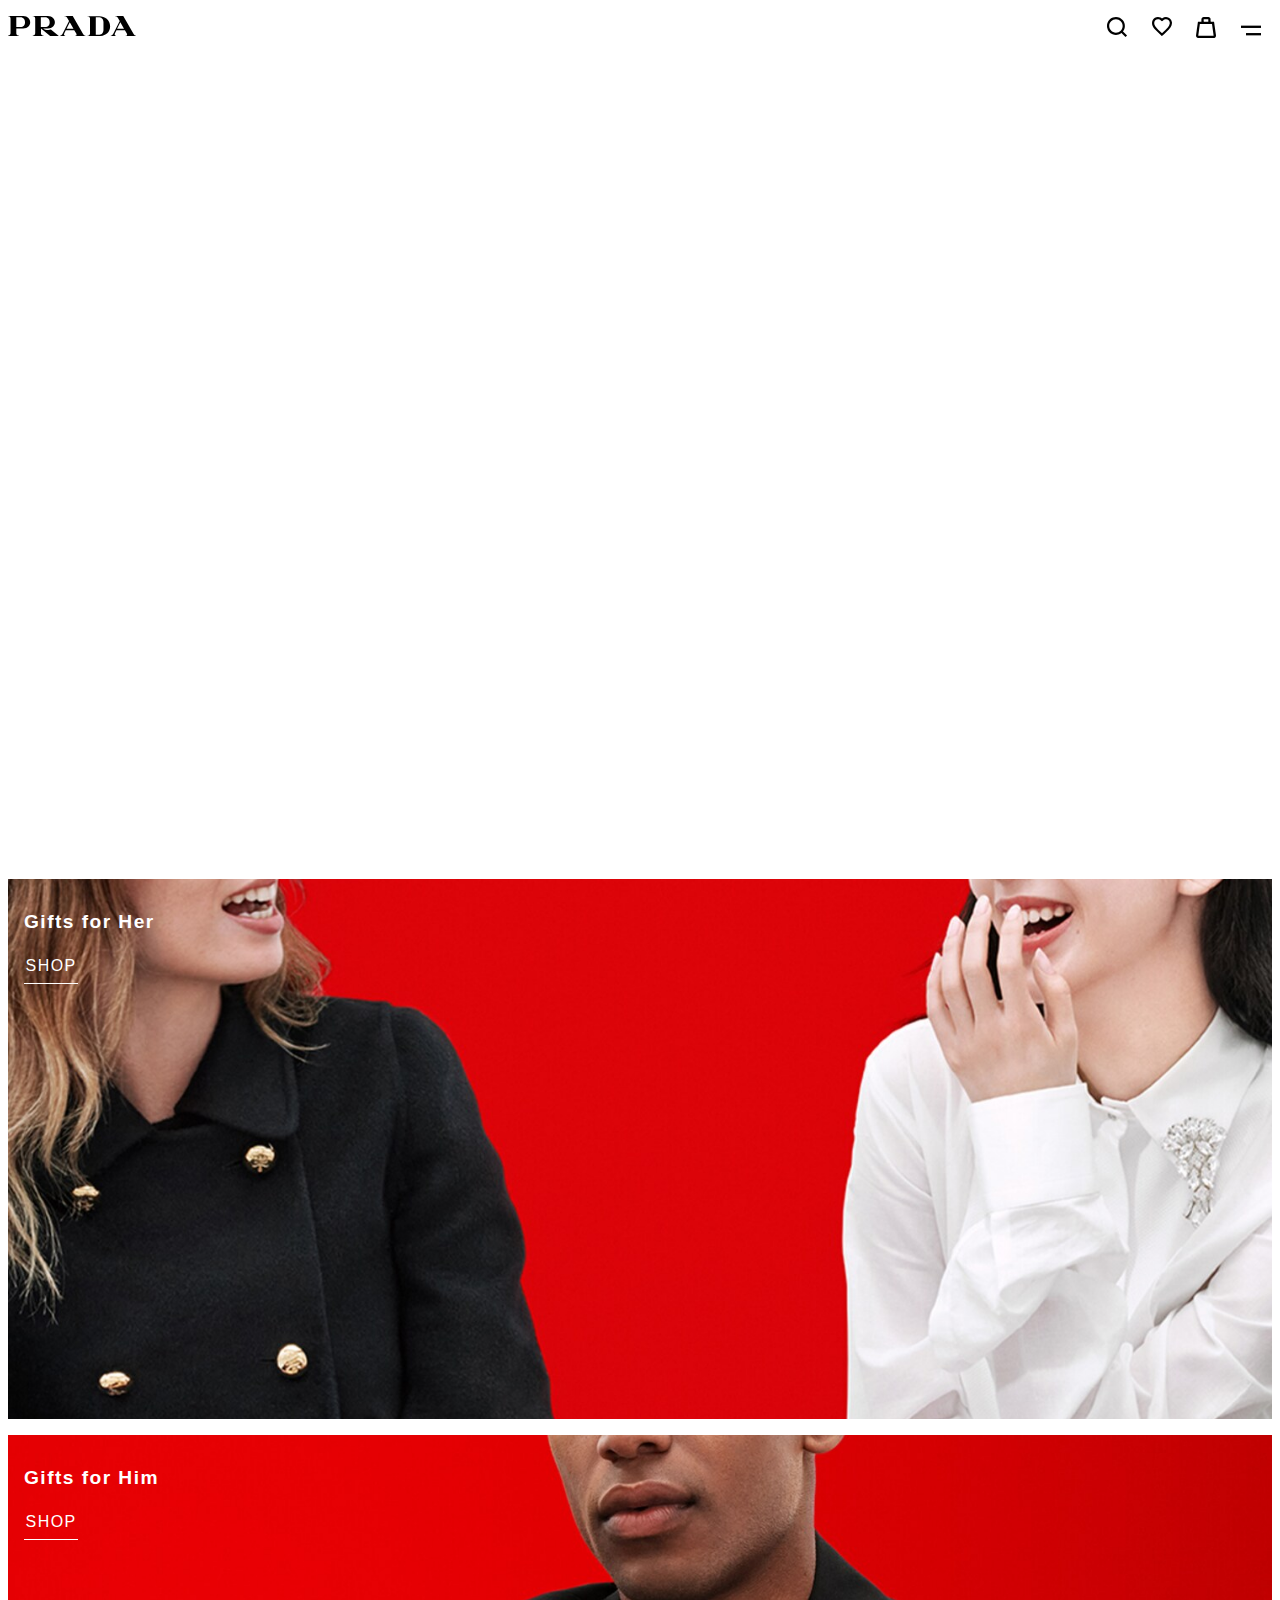
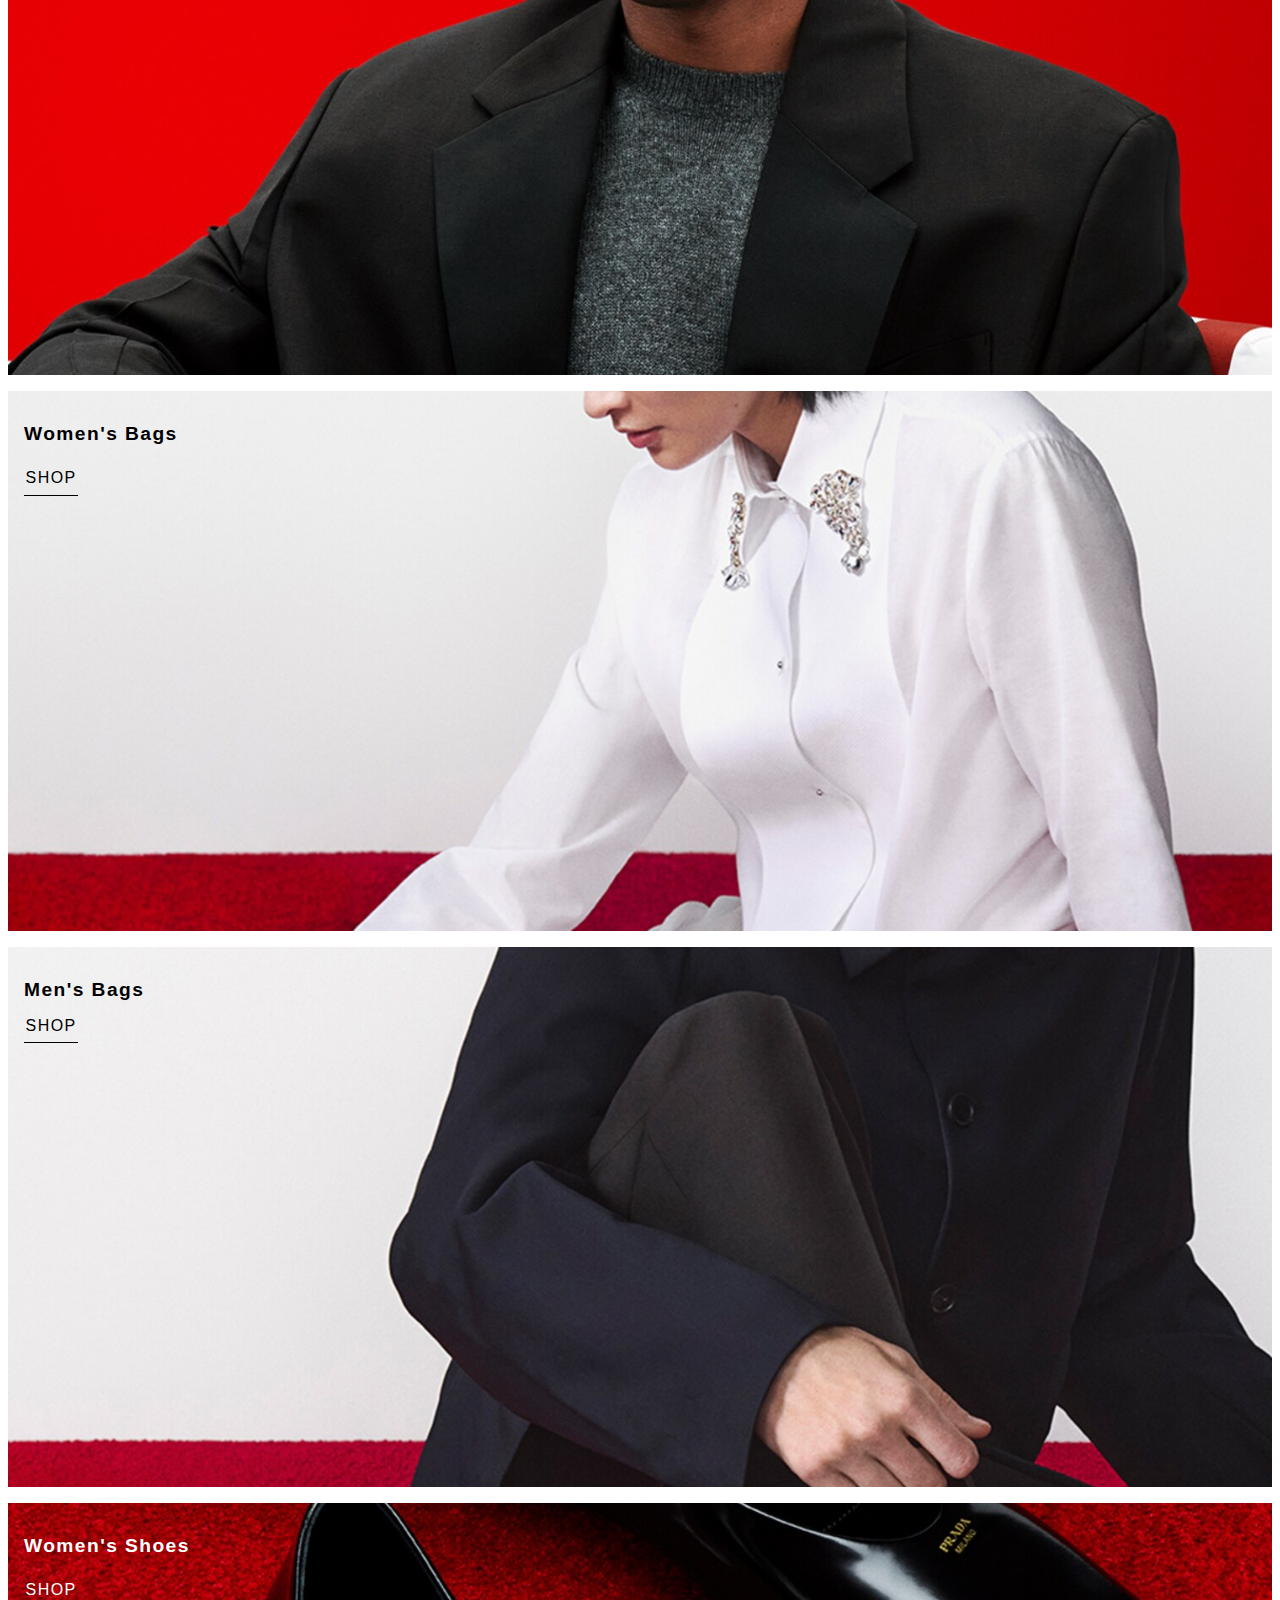
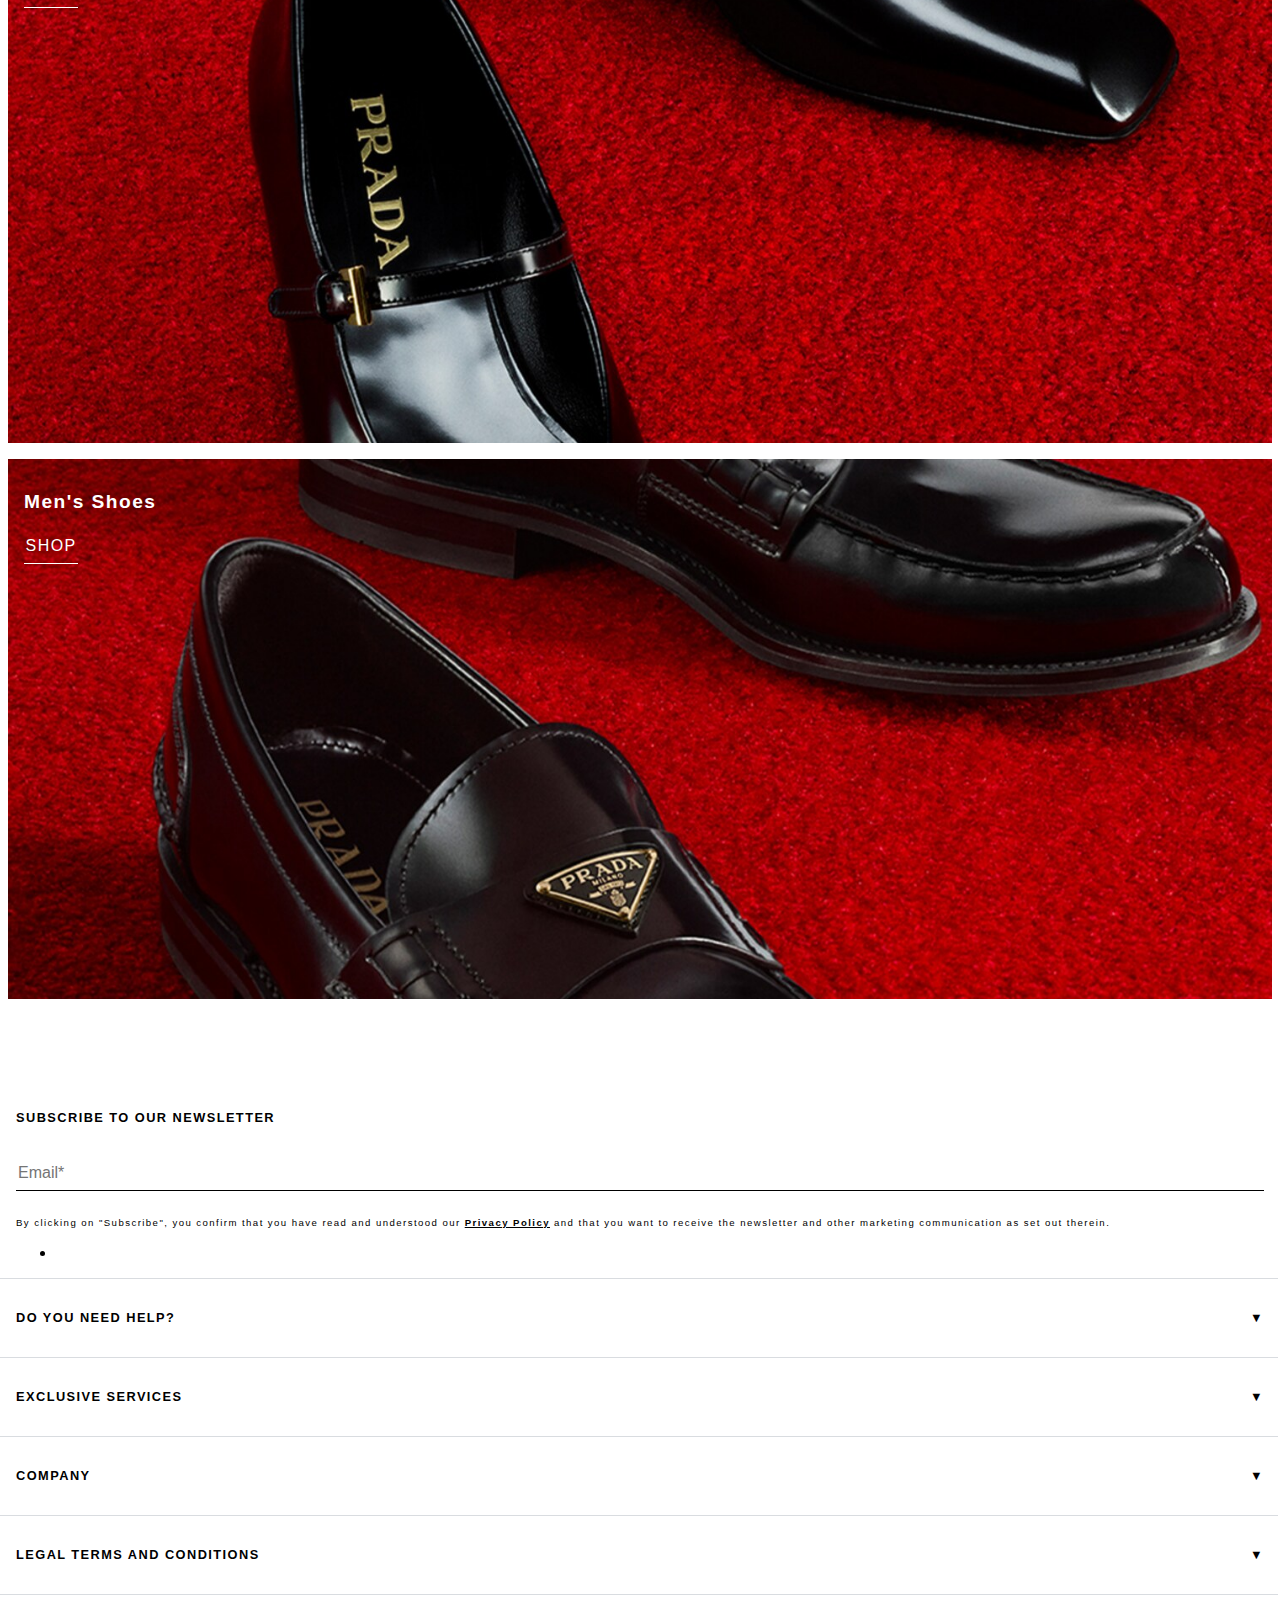
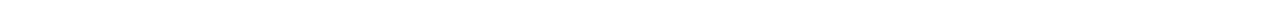
==== commit 35cadaa9: "Add files via upload" ====
--- a/index.html
+++ b/index.html
@@ -3,36 +3,53 @@
 	
 <head>
 	<meta charset="UTF-8">
-	<meta name="author" content="jouw naam">
+	<meta name="author" content="Yamen Najem">
 	<meta name="viewport" content="width=device-width, initial-scale=1">
 	
-	<title>Prada</title>
+	<title>PRADA</title>
 	
 	<link href="styles/style.css" rel="stylesheet">
-	<link rel="icon" type="image/svg+xml" href="images/favicon.svg">
+	<link rel="icon" type="image/svg+xml" href="images/favicon.ico">
 </head>
 
 <body>
 
 	<!-- HEADER -->
 	<header>
-		<h1>Prada home page</h1> 
+		<h1 class="visually-hidden">Prada home page</h1> 
 		<nav>
 			<ul>
-				<li>
-					<a href=""> <img src="" alt="">
+				<li class="logo">
+					<a href="index.html" aria-label="Prada Home">
+						<svg viewBox="0 0 86.6 13.6" xmlns="http://www.w3.org/2000/svg" role="img" aria-labelledby="logoTitle">
+						  <title id="logoTitle">Prada Logo</title>
+						  <path d="M10.2,8.4H5.6v3.3c0,1.6,1.5,1.6,1.7,1.6v0.2H0v-0.2c0.2,0,1.7-0.1,1.7-1.6V1.8c0-1.6-1.5-1.6-1.7-1.6V0h10.2C13.4,0,15,2.1,15,4.2C15,6.3,13.5,8.4,10.2,8.4z M8.4,0.9H5.6v6.6h2.8c2.1,0,3.1-1.5,3.1-3.3C11.5,2.5,10.5,0.9,8.4,0.9z M28.6,13.6l-6.3-5.2v3.3c0,1.6,1.5,1.6,1.7,1.6v0.2h-7.3v-0.2c0.2,0,1.7-0.1,1.7-1.6V1.8c0-1.6-1.5-1.6-1.7-1.6V0h10.2c3.2,0,4.8,2.1,4.8,4.2c0,2.1-1.5,4.2-4.8,4.2h-3.1c0.7,0.7,2.2,1,3.5,1c0.6,0,1.2-0.1,1.7-0.2l5.2,4.2v0.2C34.2,13.6,28.6,13.6,28.6,13.6z M25.1,0.9h-2.9v6.6h2.9c2.1,0,3.1-1.5,3.1-3.3C28.2,2.5,27.2,0.9,25.1,0.9z M45.4,13.6v-0.2c0.7,0,1-0.2,1-0.7c0-0.2-0.1-0.5-0.2-0.8l-1.4-2.3h-5.7l-1,2c-0.1,0.3-0.2,0.6-0.2,0.9c0,0.5,0.2,0.8,0.8,0.8v0.2h-3.5v-0.2c0.8,0,1.4-0.6,1.9-1.6l4.2-8.4l-1.2-1.9c-0.6-1-1.2-1.2-1.9-1.2V0h5.6l6.8,11.9c0.4,0.7,0.9,1.5,1.8,1.5v0.2H45.4z M41.8,4.3l-2.2,4.3h4.7L41.8,4.3z M61.8,13.6h-8v-0.2c0.2,0,1.7-0.1,1.7-1.6V1.9c0-1.6-1.5-1.6-1.7-1.6V0.1h8c3.6,0,7.3,2.3,7.3,6.8C69.2,11.3,65.4,13.6,61.8,13.6z M64.6,4.3c0-2.5-1.6-3.4-3.3-3.4h-1.9v11.8h1.9c1.7,0,3.3-0.9,3.3-3.4V4.3z M79.6,13.6v-0.2c0.7,0,1-0.2,1-0.7c0-0.2-0.1-0.5-0.2-0.8l-1.3-2.3h-5.7l-1,2c-0.1,0.3-0.2,0.6-0.2,0.9c0,0.5,0.2,0.8,0.8,0.8v0.2h-3.5v-0.2c0.8,0,1.4-0.6,1.9-1.6l4.2-8.4l-1.2-1.9c-0.6-1-1.2-1.2-1.9-1.2V0H78l6.8,11.9c0.4,0.7,0.9,1.5,1.8,1.5v0.2H79.6z M76,4.3l-2.2,4.4h4.7L76,4.3z" style="fill: black;"></path>
+						</svg>
 					</a>
 				</li>
 				<li>
-					<img src="" alt="">
+					<button class="ZoekButton">
+						<img class="ZoekSymb" src="SVG/ZoekSymb.svg" alt="Zoek knop">
+					</button>	
 				</li>
 				<li>
-					<a href=""> <img src="" alt="">
-					</a>
+					<button class="HartButton">
+						<img class="HartSymb" src="SVG/HartSymb.svg" alt="Wishlist knop">
+					</button>
 				</li>
 				<li>
+					<button class="TasButton">
+						<img class="TasSymb" src="SVG/TasSymb.svg" alt="Winkelwagen knop">
+					</button>
+				</li>
+				<button class="MenuButton">
+					<img class="MenuSymb" src="SVG/MenuSymb.svg" alt="Menu knop">
+				</button>
+				<li>
 					<ul>
-						<li></li>
+						<li>
+							
+						</li>
 					</ul>
 				</li>
 			</ul>
@@ -113,47 +130,54 @@
 
 
 
-	<!-- FOOTER -->
-	<footer>
-		<!-- Newsletter -->
-		<section>
-			<h2></h2>
-			???
-			<p></p>
-			<ul>
-				<li>
-					<a href=""><img src="" alt=""></a>
-				</li>
-			</ul>
-		</section>
-
-		<!-- FooterNav -->
-		<nav>
-			<ul>
-				<li>
-					<ul>
-						<li></li>
-					</ul>
-				</li>
-			</ul>
-		</nav>
 
 		<!-- FooterInfo -->
-		<section>
+	<footer>
+		<h3>SUBSCRIBE TO OUR NEWSLETTER</h3>
+		<input type="email" id="email" name="email" placeholder="Email*" required>
+		<p>By clicking on "Subscribe", you confirm that you have read and understood our <a href="#">Privacy Policy</a> and that you want to receive the newsletter and other marketing communication as set out therein.</p>
+		<ul>
+			<li></li>
+		</ul>
+
+		<details>
+			<summary>DO YOU NEED HELP?</summary>
 			<ul>
-				<li>
-					<img src="" alt="">
-					<a href=""></a>
-				</li>
-				<li>
-					<img src="" alt="">
-					<a href=""></a>
-				</li>
-				<li>
-					<p></p>
-				</li>
+				<li>Call us +31 20 808 5516</li>
+				<li>Write us on WhatsApp</li>
+				<li>Contacts</li>
+				<li>FAQ</li>
+				<li>Sitemap</li>
 			</ul>
-		</section>
+		</details>
+		<details>
+			<summary>EXCLUSIVE SERVICES</summary>
+			<ul>
+				<li>Prada Services</li>
+				<li>Track your order</li>
+				<li>Returns</li>
+			</ul>
+		</details>
+		<details>
+			<summary>COMPANY</summary>
+			<ul>
+				<li>Fondazione Prada</li>
+				<li>Prada Group</li>
+				<li>Luna Rossa</li>
+				<li>Sustainability</li>
+				<li>Work with us</li>
+			</ul>
+		</details>
+		<details>
+			<summary>LEGAL TERMS AND CONDITIONS</summary>
+			<ul>
+				<li>Legal Notice</li>
+				<li>Privacy Policy</li>
+				<li>Cookie Policy</li>
+				<li>Cookie setting</li>
+				<li>Terms of sale</li>
+			</ul>
+		</details>
 	</footer>
 
 
--- a/styles/style.css
+++ b/styles/style.css
@@ -38,14 +38,112 @@
 section {
 	margin-bottom: 1rem;
 }
+
+.visually-hidden {  
+	clip: rect(0 0 0 0);
+	clip-path: inset(50%);
+	height: 1px;
+	overflow: hidden;
+	position: absolute;
+	white-space: nowrap;
+	width: 1px;
+}
+
+a {
+    cursor: pointer;
+}
+
+
+/* Header NAV */
+
+.logo  {
+	width: 8rem;
+    margin-right: auto;
+}
+  
+.logo svg {
+	width: 100%; 
+	height: auto; 
+}
+
+.ZoekButton {
+    display: flex;
+    width: 2rem;
+    background: none;
+    border: none;
+    margin-left: 3rem;
+}
+
+.ZoekSymb {
+    width: 100%;
+    height: auto;
+}
+
+.HartButton {
+    display: flex;
+    width: 2rem;
+    background: none;
+    border: none;
+}
+
+.HartSymb {
+    width: 100%;
+    height: auto;
+}
+
+.TasButton {
+    display: flex;
+    width: 2rem;
+    background: none;
+    border: none;
+}
+
+.TasSymb {
+    width: 100%;
+    height: auto;
+}
+
+.MenuButton {
+    display: flex;
+    width: 2rem;
+    background: none;
+    border: none;
+    margin: 0.3rem 0 0 0;
+}
+
+.MenuSymb {
+    width: 100%;
+    height: auto;
+}
+
+nav ul {
+    list-style-type: none;
+    display: flex;
+    padding-left: 0rem;
+    justify-content: end;
+    gap: 0.8rem;
+}
+
+header {
+    position: fixed;
+    z-index: 999;
+    background-color: white;
+    top: 0;
+    width: 100%;
+    left: 0;
+    padding-left: 0.5rem;
+}
+
+
+
 /* Holiday Collection Section */
 
 .HolidayCollection {
     position: relative;
     display: flex;
-    flex-direction: column; /* Plaatst elementen onder elkaar */
-    align-items: center; /* Centreert de inhoud horizontaal */
-    justify-content: center; /* Centreert de inhoud verticaal */
+    flex-direction: column; 
+    align-items: center; 
+    justify-content: center; 
     height: 95vh;
     overflow: hidden;
     text-align: center;
@@ -67,7 +165,7 @@
     color: rgb(255, 255, 255);
     position: relative;
     z-index: 1;
-    margin: 1rem 0; /* Ruimte tussen tekst */
+    margin: 1rem 0; 
 }
 
 .HolidayCollection p {
@@ -76,12 +174,12 @@
 }
 
 .HolidayCollection ul {
-    display: flex; /* Zorg dat de knoppen naast elkaar staan */
+    display: flex; 
     flex-wrap: wrap;
-	gap: 1rem; /* Ruimte tussen de knoppen */
+	gap: 1rem;
     padding: 0;
-    margin: 3em 0; /* Ruimte boven en onder de lijst */
-    list-style: none; /* Verwijder standaard lijststijl */
+    margin: 3em 0; 
+    list-style: none; 
     z-index: 1;
 }
 
@@ -99,10 +197,15 @@
     color: black;
 }
 
+.HolidayCollection ul li a:hover {
+    background-color: white;
+    color: black;
+}
+
 @media (max-width: 768px) {
     .HolidayCollection ul {
-        flex-wrap: nowrap; /* Voorkomt dat de knoppen onder elkaar gaan */
-        justify-content: space-evenly; /* Verdeel knoppen gelijkmatig */
+        flex-wrap: nowrap; 
+        justify-content: space-evenly; 
     }
 
     .HolidayCollection ul li a {
@@ -115,13 +218,13 @@
 /* Gifts for Her Section */
 
 .GiftsHer {
-    position: relative; /* Dit maakt het mogelijk om de inhoud bovenop de afbeelding te positioneren */
+    position: relative; 
     display: flex;
     flex-direction: column;
     align-items: flex-start;
     justify-content: flex-start; 
-    height: 60vh; /* De hoogte is de volledige viewport */
-    padding: 1rem 0 0 1rem; /* Extra ruimte bovenin als je dat nodig hebt */
+    height: 60vh; 
+    padding: 1rem 0 0 1rem; 
 	margin-bottom: 1rem;
 }
 
@@ -153,17 +256,22 @@
     color: black;
 }
 
+main a:hover {
+    background-color: white;
+    color: black;
+    transition: 0.3s;
+}
 
 /* Gifts for Him Section */
 
 .GiftsHim {
-    position: relative; /* Dit maakt het mogelijk om de inhoud bovenop de afbeelding te positioneren */
+    position: relative; 
     display: flex;
     flex-direction: column;
     align-items: flex-start;
     justify-content: flex-start; 
-    height: 60vh; /* De hoogte is de volledige viewport */
-    padding: 1rem 0 0 1rem; /* Extra ruimte bovenin als je dat nodig hebt */
+    height: 60vh; 
+    padding: 1rem 0 0 1rem; 
 }
 
 .GiftsHim img {
@@ -198,13 +306,13 @@
 /* Women's Bags Section */
 
 .WomensBags {
-    position: relative; /* Dit maakt het mogelijk om de inhoud bovenop de afbeelding te positioneren */
+    position: relative; 
     display: flex;
     flex-direction: column;
     align-items: flex-start;
     justify-content: flex-start; 
-    height: 60vh; /* De hoogte is de volledige viewport */
-    padding: 1rem 0 0 1rem; /* Extra ruimte bovenin als je dat nodig hebt */
+    height: 60vh; 
+    padding: 1rem 0 0 1rem; 
 }
 
 .WomensBags img {
@@ -235,17 +343,20 @@
     color: rgb(255, 255, 255);
 }
 
+.WomensBags a:hover {
+    background-color: rgb(0, 0, 0);
+    color: rgb(255, 255, 255);
+}
 
 /* Men's Bags Section */
 
 .MensBag {
-    position: relative; /* Dit maakt het mogelijk om de inhoud bovenop de afbeelding te positioneren */
-    display: flex;
+    position: relative; 
     flex-direction: column;
     align-items: flex-start;
     justify-content: flex-start; 
-    height: 60vh; /* De hoogte is de volledige viewport */
-    padding: 1rem 0 0 1rem; /* Extra ruimte bovenin als je dat nodig hebt */
+    height: 60vh; 
+    padding: 1rem 0 0 1rem; 
 }
 
 .MensBag img {
@@ -276,17 +387,21 @@
     color: rgb(255, 255, 255);
 }
 
+.MensBag a:hover {
+    background-color: rgb(0, 0, 0);
+    color: rgb(255, 255, 255);
+}
 
 /* Women's Shoes Section */
 
 .WomensShoes {
-    position: relative; /* Dit maakt het mogelijk om de inhoud bovenop de afbeelding te positioneren */
+    position: relative; 
     display: flex;
     flex-direction: column;
     align-items: flex-start;
     justify-content: flex-start; 
-    height: 60vh; /* De hoogte is de volledige viewport */
-    padding: 1rem 0 0 1rem; /* Extra ruimte bovenin als je dat nodig hebt */
+    height: 60vh; 
+    padding: 1rem 0 0 1rem; 
 }
 
 .WomensShoes img {
@@ -321,13 +436,13 @@
 /* Men's Shoes Section */
 
 .MensShoes {
-    position: relative; /* Dit maakt het mogelijk om de inhoud bovenop de afbeelding te positioneren */
+    position: relative; 
     display: flex;
     flex-direction: column;
     align-items: flex-start;
     justify-content: flex-start; 
-    height: 60vh; /* De hoogte is de volledige viewport */
-    padding: 1rem 0 0 1rem; /* Extra ruimte bovenin als je dat nodig hebt */
+    height: 60vh; 
+    padding: 1rem 0 0 1rem; 
 }
 
 .MensShoes img {
@@ -356,4 +471,88 @@
 .MensShoes a:active {
     background-color: white;
     color: black;
-}+}
+
+
+/* Footer */
+
+footer {
+    margin: 0 0.5rem 0 0.5rem;
+}
+
+details summary {
+  list-style: none; 
+  position: relative; 
+  cursor: pointer; 
+  padding: 2rem 0 2rem 0;
+  font-size: 0.8em;
+  font-weight: 600;
+}
+
+details summary::marker {
+  content: ''; /
+}
+
+details summary::after {
+  content: '\25BC'; 
+  position: absolute;
+  right: 0; 
+  transform: rotate(0deg);
+  transition: transform 0.3s ease;
+}
+
+details[open] summary::after {
+    transform: rotate(180deg);
+}
+
+details {
+    position: relative;
+}
+
+details::before, 
+details::after {
+    content: '';
+    position: absolute;
+    left: 0;
+    width: 100vw;
+    height: 1px;
+    background-color: #d9dce0;
+    transform: translateX(-2vh);
+}
+
+details ul{
+    list-style: none;
+    padding: 0;
+}
+
+details ul li {
+    padding-bottom: 2rem;
+    font-size: 0.8em;
+    font-weight: 500;
+}
+
+
+input[type="email"] {
+    border: none;
+    border-bottom: 1px solid #000; 
+    padding-bottom: 0.5rem; 
+    font-size: 1rem; 
+    width: 100%; 
+    position: relative;
+    margin-bottom: 1em;
+}
+
+footer h3 {
+    font-size: 0.8em;
+    font-weight: 600;
+    margin: 6em 0 3em 0;
+}
+
+footer p {
+    font-size: 0.6em;
+}
+
+footer p a {
+    color: #000;
+    font-weight: 600
+}
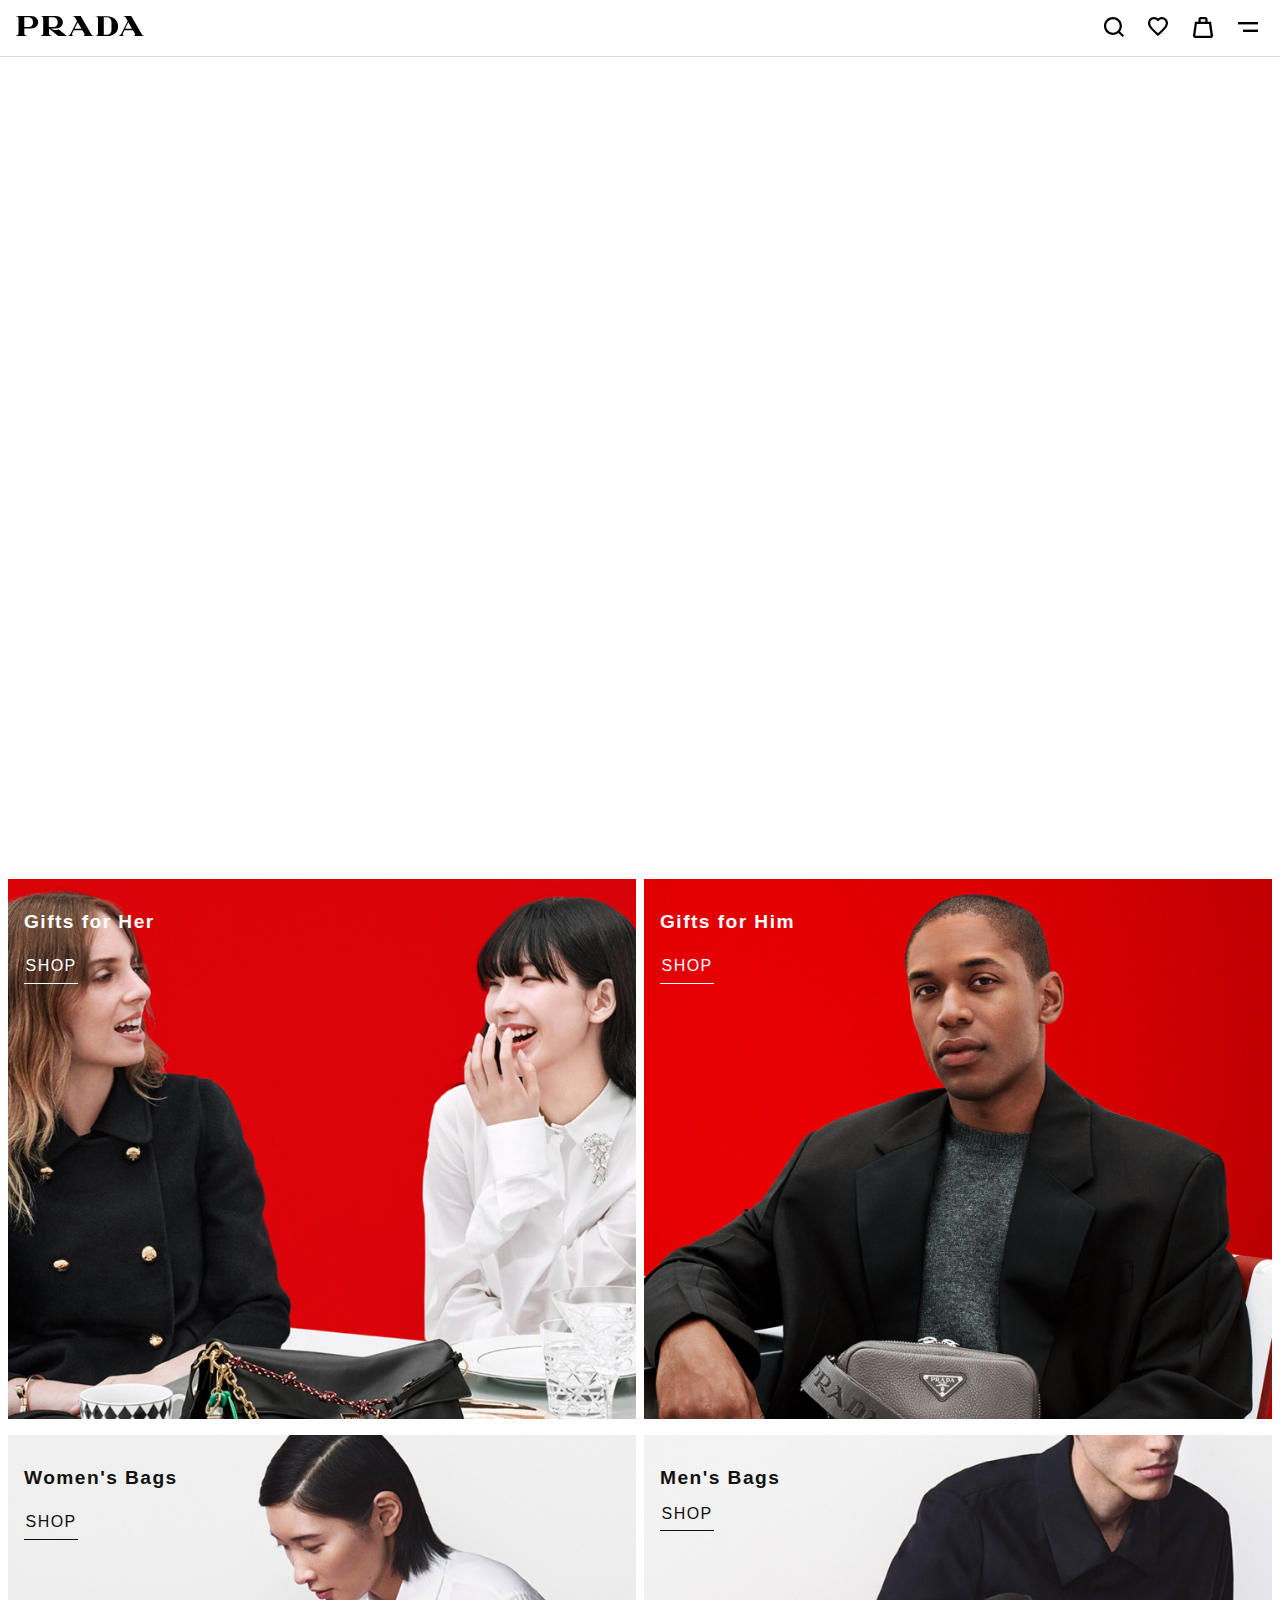
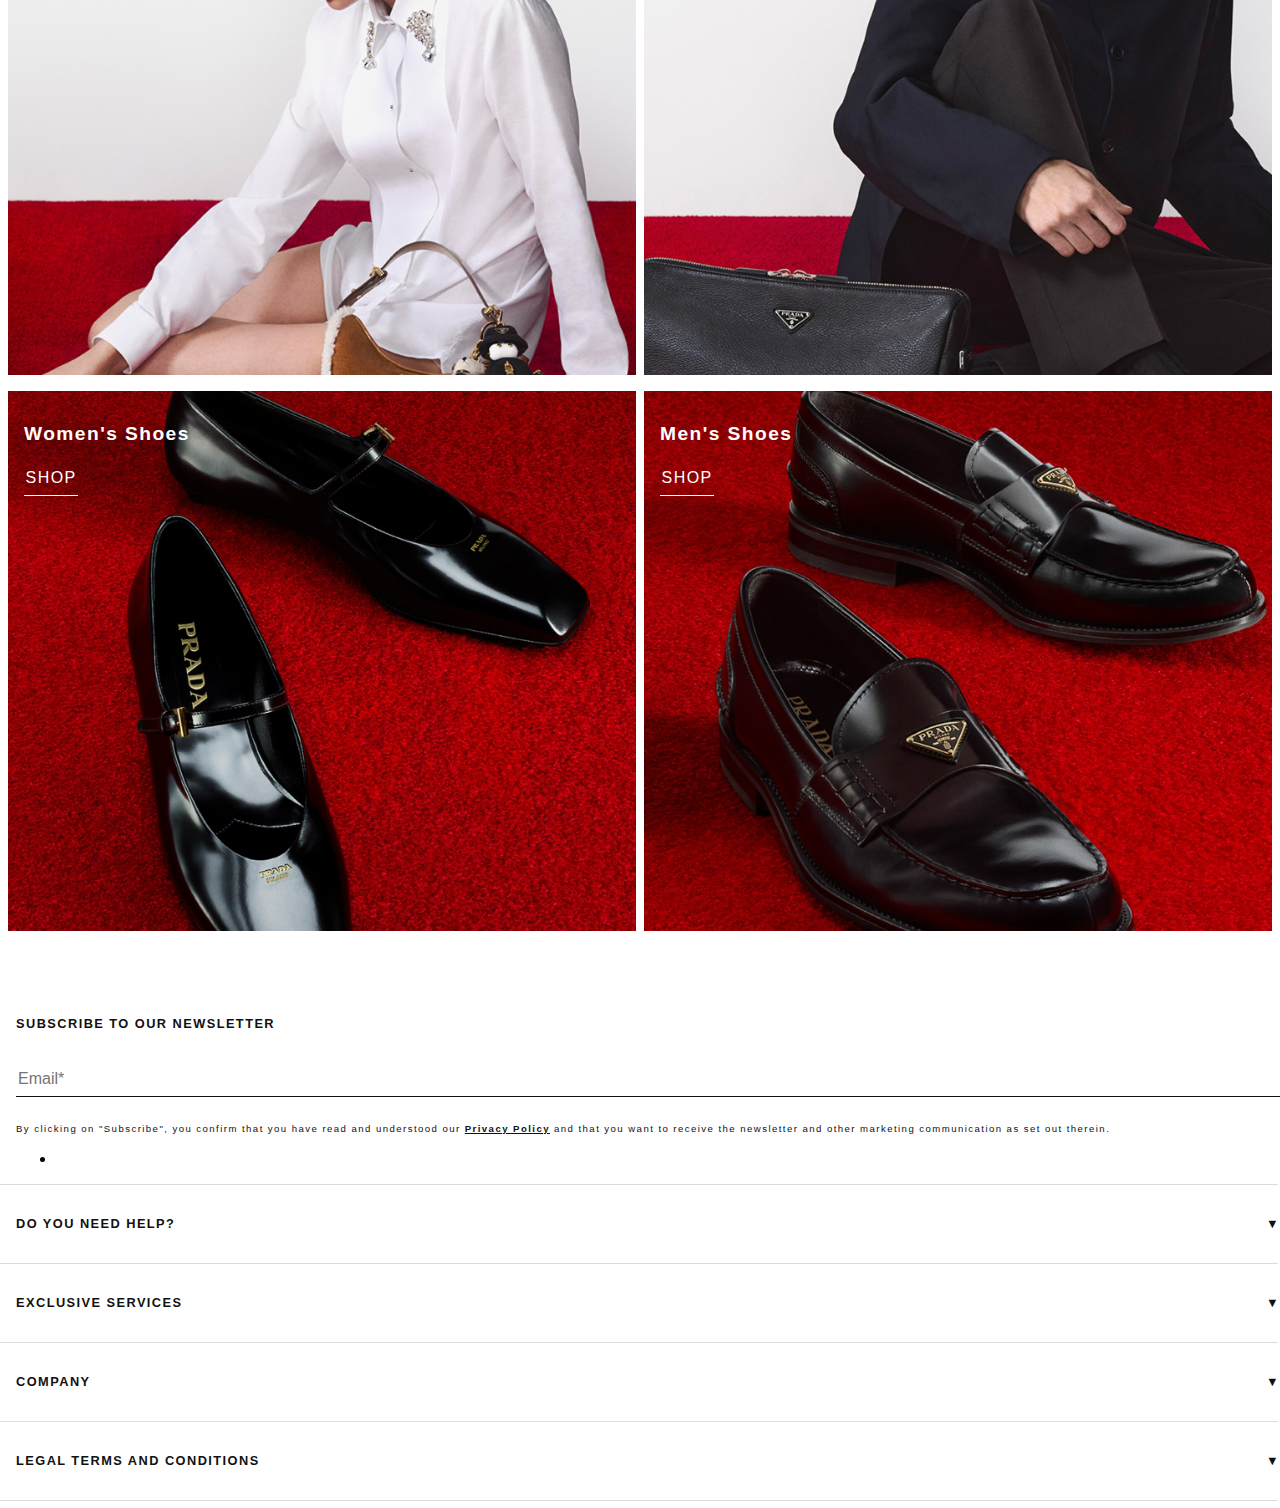
==== commit f07ca9cb: "Add files via upload" ====
--- a/index.html
+++ b/index.html
@@ -31,6 +31,7 @@
 					<button class="ZoekButton">
 						<img class="ZoekSymb" src="SVG/ZoekSymb.svg" alt="Zoek knop">
 					</button>	
+					
 				</li>
 				<li>
 					<button class="HartButton">
@@ -42,18 +43,81 @@
 						<img class="TasSymb" src="SVG/TasSymb.svg" alt="Winkelwagen knop">
 					</button>
 				</li>
-				<button class="MenuButton">
-					<img class="MenuSymb" src="SVG/MenuSymb.svg" alt="Menu knop">
-				</button>
-				<li>
-					<ul>
-						<li>
-							
-						</li>
-					</ul>
+				<li>
+					<button class="MenuButton">
+						<img class="MenuSymb" src="SVG/MenuSymb.svg" alt="Menu knop">
+					</button>
 				</li>
 			</ul>
 		</nav>
+
+
+		<!-- Ik heb de hulp van ChatGBT gebruikt om de Hamburgermenu te bouwen, lees ReadMe voor meer info -->
+		<!-- Hamburgermenu -->
+		<div class="hamburger-overlay" aria-label="inert">
+			<button class="CloseButton" aria-label="Sluiten">
+			  <img class="CloseSymb" src="SVG/CloseSymb.svg" alt="Sluiten knop">
+			</button>
+			<ul class="hamburger-menu__links">
+			  <li><button>Gifts</button></li>
+			  <li><button>Women</button></li>
+			  <li><button>Men</button></li>
+			  <li><Button>Bags</Button></li>
+			  <li><button>Linea Rossa</button></li>
+			  <li><button>Fine Jewelry</button></li>
+			  <li><button>Home and Lifestyle</button></li>
+			  <li><button>Beauty and Fragrances</button></li>
+			  <li><button>Pradasphere</button></li>
+			</ul>
+		  </div>
+
+
+		<!-- Submenu Gifts -->
+		  <!-- <div class="gifts-submenu" aria-hidden="true">
+			<h2>Gifts</h2>
+			<button aria-label="Terug"></button>
+			<button class="CloseButton" aria-label="Sluiten"></button>
+			<ul class="gifts-submenu__links">
+				<li>
+					<a href="#">
+						<h3>Gifts for Her</h3>
+						<img src="images/gifts-for-her.jpeg" alt="Gifts for Her">
+					</a>
+				</li>
+				<li>
+					<a href="#">
+						<h3>Gifts for Him</h3>
+						<img src="images/gifts-for-him.jpeg" alt="Gifts for Him">
+					</a>
+				</li>
+				<li>
+					<a href="#">
+						<h3>Beauty</h3>
+						<img src="images/gifts-for-her.jpeg" alt="Beauty">
+					</a>
+				</li>
+				<li>
+					<a href="#">
+						<h3>Fragrances</h3>
+						<img src="images/fragrances.jpeg" alt="Fragrances">
+					</a>
+				</li>
+				<li>
+					<a href="#">
+						<h3>Home Decor</h3>
+						<img src="images/home-decor.jpeg" alt="Home Decor">
+					</a>
+				</li>
+				<li>
+					<a href="#">
+						<h3>Prada Charms</h3>
+						<img src="images/prada-charms.jpeg" alt="Prada Charms">
+					</a>
+				</li>
+			</ul>
+		  </div> -->
+
+
 	</header>
 
 	
@@ -67,7 +131,7 @@
 			<p>Discover a special edit designed for celebration</p>
 			<ul>
 				<li>
-					<a href="#">For Her</a>
+					<a href="forher.html">For Her</a>
 				</li>
 				<li>
 					<a href="#">For Him</a>
@@ -117,14 +181,6 @@
 			<a href="">Shop</a>
 			<img src="images/Prada-mensshoes.jpeg" alt="Foto van mens shoes">
 		</section>		
-
-		<!-- Section; NEWS -->
-		<section>
-			<img src="" alt="">
-			<h2></h2>
-			<p></p>
-			<a href=""></a>
-		</section>
 
 	</main>
 
--- a/styles/style.css
+++ b/styles/style.css
@@ -15,17 +15,28 @@
 /*********************/
 :root {
 	/* startje */
-	--color-text:#111;
-	--color-background:#eee;
+    --light-text: #fff; 
+	--dark-text:#111;
+	--color-background:#fff;
+    --dark-color-background:#919191;
+    --symb-color: #d9dce0;
 	font-family: Arial, Helvetica, sans-serif;
 	letter-spacing: 0.09em;
 	font-weight: 300;
-}
-
-
-
-
-
+    background-color: var(--color-background);
+}
+
+
+
+
+
+header, main, footer {
+    width: 100%; /* Default: neem de volledige breedte in */
+    max-width: 105rem; /* Maximale breedte */
+    margin: 0 auto; /* Centreer als max-width bereikt is */
+    box-sizing: border-box; /* Houd padding mee in de breedte */
+    justify-content: center;
+  }
 /****************/
 /* JOUW STYLING */
 /****************/
@@ -35,10 +46,7 @@
 	font-weight: 550;
 }
 
-section {
-	margin-bottom: 1rem;
-}
-
+/* https://www.a11yproject.com/posts/how-to-hide-content/ gebruilkt om de H1 te verstoppen */
 .visually-hidden {  
 	clip: rect(0 0 0 0);
 	clip-path: inset(50%);
@@ -53,10 +61,18 @@
     cursor: pointer;
 }
 
+main {
+    display: main;
+    gap: 0.5rem;
+}
+
+section {
+    margin-bottom: 0.5rem;
+}
 
 /* Header NAV */
 
-.logo  {
+.logo {
 	width: 8rem;
     margin-right: auto;
 }
@@ -64,7 +80,9 @@
 .logo svg {
 	width: 100%; 
 	height: auto; 
-}
+    color: var(--symb-dark);
+}
+
 
 .ZoekButton {
     display: flex;
@@ -116,23 +134,153 @@
     height: auto;
 }
 
+.CloseButton {
+    display: flex;
+    width: 1.5rem;
+    background: none;
+    border: none;
+    margin: 0.3rem 0 0 0;
+    margin-left: auto;
+}
+
+.CloseSymb {
+    width: 100%;
+    height: auto;
+}
+
 nav ul {
     list-style-type: none;
     display: flex;
     padding-left: 0rem;
-    justify-content: end;
+    justify-content: center;
     gap: 0.8rem;
+    margin-left: auto;
 }
 
 header {
     position: fixed;
     z-index: 999;
-    background-color: white;
-    top: 0;
-    width: 100%;
-    left: 0;
-    padding-left: 0.5rem;
-}
+    background-color: var(--color-background);
+    top: 0;
+    width: 100%;
+    left: 0;
+    max-width: 105rem;
+    padding: 0 1rem 0 1rem;
+    box-sizing: border-box;
+    align-items: center;
+    justify-content: space-between;
+    margin-left:  auto;
+    border-bottom: 1px solid var(--symb-color);
+}
+
+.hamburger-overlay {
+    position: fixed;
+    top: 0;
+    left: 0;
+    width: 100%;
+    height: 100%;
+    background: var(--color-background);
+    z-index: 2000;
+    transform: translateY(-100%);
+    transition: transform 0.05s ease;
+    display: flex;
+    flex-direction: column;
+    align-items: flex-start;
+    padding: 1rem 1rem 1.5rem 1rem;
+  }
+
+.hamburger-overlay.open {
+  transform: translateY(0);
+}
+
+.hamburger-menu__links {
+  list-style: none;
+  padding: 0;
+  margin: 2rem 0 0 0;
+  gap: 1rem;
+  display: flex;
+  flex-direction: column;
+  width: 100%;
+  color: var(--dark-text);
+}
+
+.hamburger-menu__links li {
+  margin: 1rem 0;
+  color: var(--dark-text);
+}
+
+.hamburger-menu__links a {
+  text-decoration: none;
+  color: var(--dark-text);
+  font-size: 1em;
+  font-weight: 600;
+  text-transform: uppercase;
+  display: flex;
+  justify-content: space-between;
+  align-items: center;
+  width: 100%;
+}
+
+.hamburger-menu__links a::after {
+    content: '\25B6';
+    font-size: 1.2rem;
+    color: var(--symb-color);
+}
+
+.hamburger-menu__links button {
+    background: none;
+    border: none;
+    text-decoration: none;
+    color: var(--dark-text);
+    font-size: 1em;
+    font-weight: 600;
+    text-transform: uppercase;
+    display: flex;
+    justify-content: space-between;
+    align-items: center;
+    width: 100%;
+    padding: 0;
+}
+
+.hamburger-menu__links button::after {
+    content: '\25B6';
+    font-size: 1.2rem;
+    color: var(--symb-color);
+}
+
+
+/* Poging submenu */
+
+/* .gifts-submenu {
+    position: fixed;
+    top: 0;
+    left: 0;
+    width: 100%;
+    height: 100%;
+    background: white;
+    z-index: 3000;
+    transform: translateY(-100%);
+    transition: transform 0.05s ease; 
+    display: flex;
+    flex-direction: column;
+    align-items: flex-start;
+    padding: 1rem 1rem 1.5rem 1rem;
+}
+
+.gifts-submenu__links {
+    list-style: none;
+    padding: 0;
+    margin: 2rem 0 0 0;
+    gap: 1rem;
+    display: flex;
+    flex-direction: column;
+    width: 100%;
+}
+
+.gifts-submenu img {
+    width: 100% 
+ } */
+
 
 
 
@@ -148,6 +296,7 @@
     overflow: hidden;
     text-align: center;
 	padding-top: 30rem;
+    grid-column: span 2;
 }
 
 .HolidayCollection video {
@@ -162,7 +311,7 @@
 
 .HolidayCollection h2,
 .HolidayCollection p {
-    color: rgb(255, 255, 255);
+    color: #fff;
     position: relative;
     z-index: 1;
     margin: 1rem 0; 
@@ -184,35 +333,25 @@
 }
 
 .HolidayCollection ul li a {
-    color: white;
+    color: #fff;
     text-decoration: none;
 	text-transform: uppercase;
     padding: 0.5rem 0.1rem;
-    border-bottom: 1px solid white;
+    border-bottom: 1px solid #fff;
     transition: background-color 0.3s, color 0.3s;
 }
 
 .HolidayCollection ul li a:active {
-    background-color: white;
-    color: black;
+    background-color: #fff;
+    color: #111;
 }
 
 .HolidayCollection ul li a:hover {
-    background-color: white;
-    color: black;
-}
-
-@media (max-width: 768px) {
-    .HolidayCollection ul {
-        flex-wrap: nowrap; 
-        justify-content: space-evenly; 
-    }
-
-    .HolidayCollection ul li a {
-        font-size: 0.9rem;
-        text-align: center;
-    }
-}
+    background-color: #fff;
+    color: #111;
+}
+
+
 
 
 /* Gifts for Her Section */
@@ -225,7 +364,6 @@
     justify-content: flex-start; 
     height: 60vh; 
     padding: 1rem 0 0 1rem; 
-	margin-bottom: 1rem;
 }
 
 .GiftsHer img {
@@ -239,26 +377,26 @@
 }
 
 .GiftsHer h2 {
-	color: rgb(255, 255, 255);
+	color: #fff;
 }
 
 .GiftsHer a {
-	color: white;
+	color: #fff;
     text-decoration: none;
 	text-transform: uppercase;
     padding: 0.5rem 0.1rem;
-    border-bottom: 1px solid white;
+    border-bottom: 1px solid #fff;
     transition: background-color 0.3s, color 0.3s;
 }
 
 .GiftsHer a:active {
-    background-color: white;
-    color: black;
+    background-color: #fff;
+    color: #111;
 }
 
 main a:hover {
-    background-color: white;
-    color: black;
+    background-color: #fff;
+    color: #111;
     transition: 0.3s;
 }
 
@@ -285,21 +423,21 @@
 }
 
 .GiftsHim h2 {
-	color: rgb(255, 255, 255);
+	color: #fff;
 }
 
 .GiftsHim a {
-	color: white;
+	color: #fff;
     text-decoration: none;
 	text-transform: uppercase;
     padding: 0.5rem 0.1rem;
-    border-bottom: 1px solid white;
+    border-bottom: 1px solid #fff;
     transition: background-color 0.3s, color 0.3s;
 }
 
 .GiftsHim a:active {
-    background-color: white;
-    color: black;
+    background-color: #fff;
+    color: #111;
 }
 
 
@@ -326,26 +464,26 @@
 }
 
 .WomensBags h2 {
-	color: rgb(0, 0, 0);
+	color: #111;
 }
 
 .WomensBags a {
-	color: rgb(0, 0, 0);
+	color: #111;
     text-decoration: none;
 	text-transform: uppercase;
     padding: 0.5rem 0.1rem;
-    border-bottom: 1px solid rgb(0, 0, 0);
+    border-bottom: 1px solid #111;
     transition: background-color 0.3s, color 0.3s;
 }
 
 .WomensBags a:active {
-    background-color: rgb(0, 0, 0);
-    color: rgb(255, 255, 255);
+    background-color: #111;
+    color: #fff;
 }
 
 .WomensBags a:hover {
-    background-color: rgb(0, 0, 0);
-    color: rgb(255, 255, 255);
+    background-color: #111;
+    color: #fff;
 }
 
 /* Men's Bags Section */
@@ -370,26 +508,26 @@
 }
 
 .MensBag h2 {
-	color: rgb(0, 0, 0);
+	color: #111;
 }
 
 .MensBag a {
-	color: rgb(0, 0, 0);
+	color: #111;
     text-decoration: none;
 	text-transform: uppercase;
     padding: 0.5rem 0.1rem;
-    border-bottom: 1px solid rgb(0, 0, 0);
+    border-bottom: 1px solid #111;
     transition: background-color 0.3s, color 0.3s;
 }
 
 .MensBag a:active {
-    background-color: rgb(0, 0, 0);
-    color: rgb(255, 255, 255);
+    background-color: #111;
+    color: #fff;
 }
 
 .MensBag a:hover {
-    background-color: rgb(0, 0, 0);
-    color: rgb(255, 255, 255);
+    background-color: #111;
+    color: #fff;
 }
 
 /* Women's Shoes Section */
@@ -415,21 +553,21 @@
 }
 
 .WomensShoes h2 {
-	color: rgb(255, 255, 255);
+	color: #fff;
 }
 
 .WomensShoes a {
-	color: white;
+	color: #fff;
     text-decoration: none;
 	text-transform: uppercase;
     padding: 0.5rem 0.1rem;
-    border-bottom: 1px solid white;
+    border-bottom: 1px solid #fff;
     transition: background-color 0.3s, color 0.3s;
 }
 
 .WomensShoes a:active {
-    background-color: white;
-    color: black;
+    background-color: #fff;
+    color: #111;
 }
 
 
@@ -456,22 +594,33 @@
 }
 
 .MensShoes h2 {
-	color: rgb(255, 255, 255);
+	color: #fff;
 }
 
 .MensShoes a {
-	color: white;
+	color: #fff;
     text-decoration: none;
 	text-transform: uppercase;
     padding: 0.5rem 0.1rem;
-    border-bottom: 1px solid white;
+    border-bottom: 1px solid #fff;
     transition: background-color 0.3s, color 0.3s;
 }
 
 .MensShoes a:active {
-    background-color: white;
-    color: black;
-}
+    background-color: #fff;
+    color: #111;
+}
+
+
+
+
+
+
+
+
+
+
+
 
 
 /* Footer */
@@ -487,10 +636,11 @@
   padding: 2rem 0 2rem 0;
   font-size: 0.8em;
   font-weight: 600;
+  color: var(--dark-text);
 }
 
 details summary::marker {
-  content: ''; /
+  content: ''; 
 }
 
 details summary::after {
@@ -516,7 +666,7 @@
     left: 0;
     width: 100vw;
     height: 1px;
-    background-color: #d9dce0;
+    background-color: var(--symb-color);
     transform: translateX(-2vh);
 }
 
@@ -529,12 +679,13 @@
     padding-bottom: 2rem;
     font-size: 0.8em;
     font-weight: 500;
+    color: var(--dark-text);  
 }
 
 
 input[type="email"] {
     border: none;
-    border-bottom: 1px solid #000; 
+    border-bottom: 1px solid var(--dark-text); 
     padding-bottom: 0.5rem; 
     font-size: 1rem; 
     width: 100%; 
@@ -546,13 +697,60 @@
     font-size: 0.8em;
     font-weight: 600;
     margin: 6em 0 3em 0;
+    color: var(--dark-text);
 }
 
 footer p {
     font-size: 0.6em;
+    color: var(--dark-text);
 }
 
 footer p a {
-    color: #000;
+    color: var(--dark-text);
     font-weight: 600
 }
+
+
+
+/* MEDIA QUE */
+
+@media (min-width: 768px) {
+    main {
+        display: grid;
+        grid-template-columns: 1fr 1fr;
+    }
+
+    .HolidayCollection {
+        grid-column: span 2;
+    }
+
+}
+
+@media (max-width: 768px) {
+    .HolidayCollection ul {
+        flex-wrap: nowrap; 
+        justify-content: space-evenly; 
+    }
+
+    .HolidayCollection ul li a {
+        font-size: 0.9rem;
+        text-align: center;
+    }
+}
+
+@media (prefers-color-scheme: dark) {
+    :root {
+        --color-background:#919191;
+        --dark-color-background:#fff;
+        --light-text: #111; 
+        --dark-text:#fff;
+    }
+}
+
+
+
+@media (min-width: 1680px) {
+    header, main, footer {
+      width: 105rem; 
+    }
+  }
